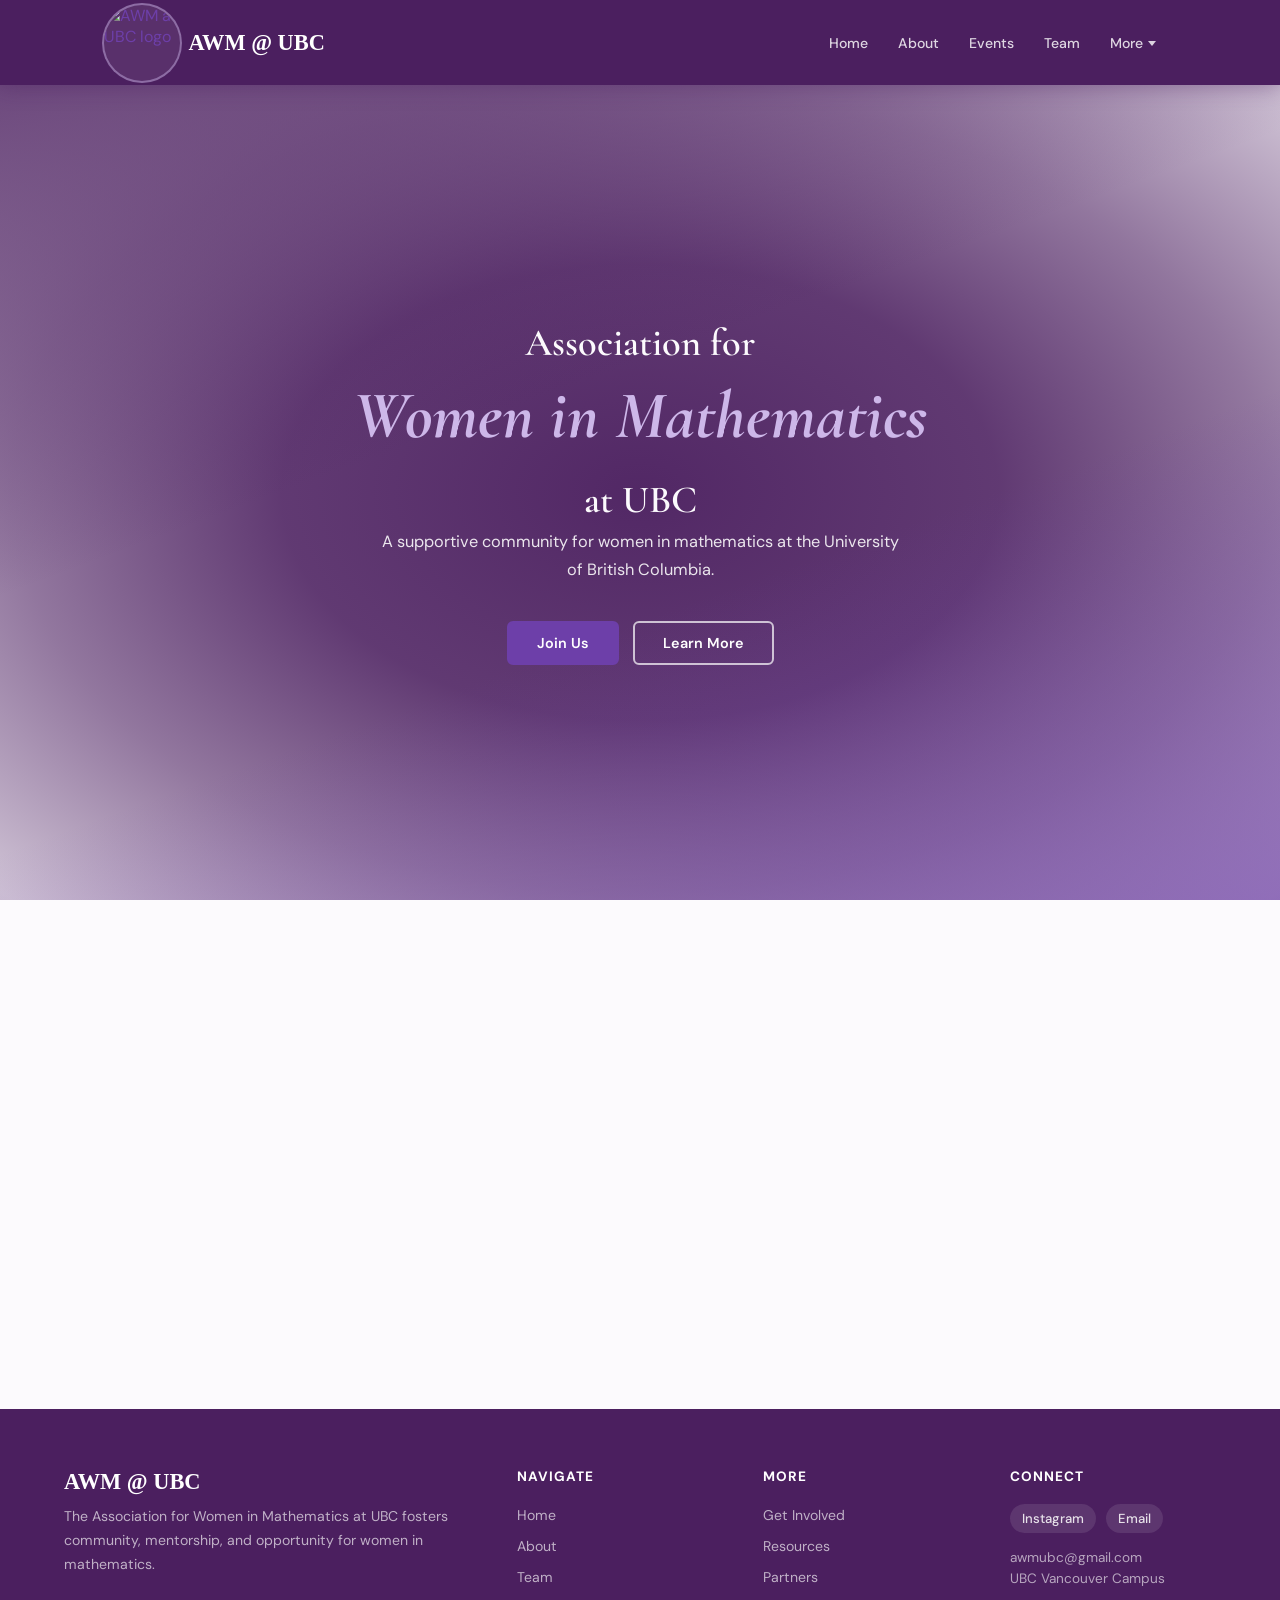
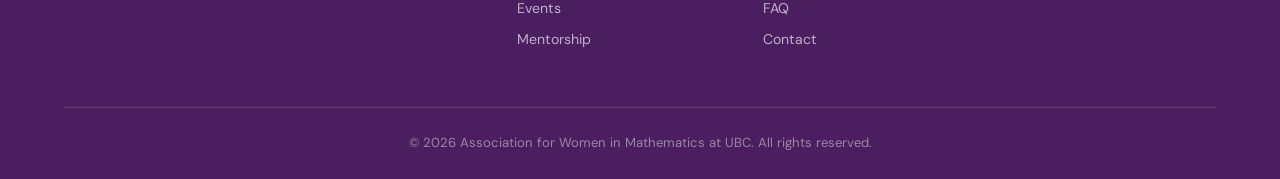
==== index.html @ c211b137 "Update index.html" ====
<!DOCTYPE html>
<html lang="en">
<head>
  <meta charset="UTF-8" />
  <meta name="viewport" content="width=device-width, initial-scale=1.0" />
  <title>AWM @ UBC</title>
  <link rel="icon" type="image/webp" href="/images/1.webp">
  <link rel="apple-touch-icon" href="/images/1.webp">
  
  <link rel="stylesheet" href="/style.css" />
  <link rel="stylesheet" href="/animations.css" />
  <link rel="preconnect" href="https://fonts.googleapis.com" />
  <link rel="preconnect" href="https://fonts.gstatic.com" crossorigin />
  <link href="https://fonts.googleapis.com/css2?family=Cormorant+Garamond:ital,wght@0,400;0,600;0,700;1,400&family=DM+Sans:wght@300;400;500;600&display=swap" rel="stylesheet">

  <style>

    /* Background Image: Custom watercolor abstract with mathematical overlays
       Source: AI-generated via Gemini */

    .hero {
      min-height: calc(100vh - var(--nav-height));
      display: flex;
      align-items: center;
      justify-content: center;
      text-align: center;
      padding: 80px 5%;
      position: relative;
      overflow: hidden;
    }

    .hero-bg {
      position: absolute;
      inset: 0;
      background: url('/images/awm_web_pg.webp') center/cover no-repeat;
      filter: blur(0px);        
      transform: scale(1.00);
      z-index: 0;
    }

    /* Created with assistance from Claude (Anthropic) */
    .hero-overlay {
      position: absolute;
      inset: 0;
      background:
        radial-gradient(
          ellipse 70% 70% at 50% 50%,
          rgba(75,31,95,0.96) 0%,   
          rgba(75,31,95,0.88) 40%,
          rgba(75,31,95,0.60) 70%,
          rgba(75,31,95,0.25) 100%  
        );
      z-index: 1;
    }

    .hero-edge-tint {
      position: absolute;
      inset: 0;
      background: linear-gradient(
        160deg,
        rgba(75,31,95,0.75) 0%,
        transparent 40%,
        transparent 60%,
        rgba(109,63,169,0.65) 100%
      );
      z-index: 2;
    }

    .hero-content {
      position: relative;
      z-index: 3;
      max-width: 1000px;
    }

    .hero h2 { color: var(--warm-white); font-style: normal; margin-bottom: 5px; }
    .hero h1 {
      color: var(--soft-lavender);
      font-size: clamp(2.4rem, 6vw, 4.2rem);
      font-style: italic;
      margin-bottom: 20px;
      margin-top: 10px;
    }
    .hero p {
      color: rgba(255,255,255,.88);
      font-size: 1.02rem;
      max-width: 520px;
      margin: 0 auto 36px;
    }
    .hero-btns { display: flex; gap: 14px; justify-content: center; flex-wrap: wrap; }

    .mission-strip { padding: 90px 5%; background: var(--warm-white); }
    .mission-inner { max-width: 1100px; margin: 0 auto; }

    .purpose-list { list-style: none; margin-top: 8px; }
    .purpose-list li {
      display: flex;
      align-items: flex-start;
      gap: 10px;
      padding: 10px 0;
      border-bottom: 1px solid rgba(205,183,233,.5);
      font-size: 0.92rem;
      color: var(--charcoal);
      line-height: 1.6;
    }
    .purpose-list li:last-child { border-bottom: none; }
    .purpose-list .dot {
      width: 8px; height: 8px;
      border-radius: 50%;
      background: var(--muted-rose);
      flex-shrink: 0;
      margin-top: 6px;
    }
  </style>
</head>
<body>

<div id="nav-placeholder"></div>

<section class="hero">

  <div class="hero-bg"></div>
  <div class="hero-overlay"></div>
  <div class="hero-edge-tint"></div>

  <div class="hero-content">
    <div class="fade-in-up">
      <h2>Association for</h2>
      <h1>Women in Mathematics</h1>
      <h2>at UBC</h2>
      <p class="fade-in-up delay-1">A supportive community for women in mathematics at the University of British Columbia.</p>
      <div class="hero-btns fade-in-up delay-2">
        <a href="/membership/" class="btn btn-primary">Join Us</a>
        <a href="/about/"      class="btn btn-ghost">Learn More</a>
      </div>
    </div>
  </div>

</section>

<section class="mission-strip">
  <div class="mission-inner">
    <div class="two-col">

      <div class="highlight-box reveal delay-1" style="margin-top: 0;">
        <h2 style="margin-bottom: 10px;">Our Mission</h2>
        <div class="divider divider-left"></div>
        <p>Our goal is to make a community where every woman who loves mathematics at UBC has the support, connections and opportunities that she deserves.</p>
        <a href="/about/" class="btn btn-outline" style="margin-top: 28px;">Learn More</a>
      </div>

      <div class="highlight-box reveal delay-2" style="margin-top: 0;">
        <h2 style="margin-bottom: 10px;">Our Purpose</h2>
        <div class="divider divider-left"></div>
        <ul class="purpose-list">
          <li><span class="dot" aria-hidden="true"></span>To promote equitable opportunity and treatment</li>
          <li><span class="dot" aria-hidden="true"></span>Help influence the mathematics culture</li>
          <li><span class="dot" aria-hidden="true"></span>To create a community where students can thrive in mathematical endeavors</li>
        </ul>
      </div>

    </div>
  </div>
</section>

<div id="footer-placeholder"></div>

<script src="/nav.js"></script>
<script src="/footer.js"></script>
<script src="/animations.js"></script>

</body>
</html>
<!-- <!DOCTYPE html>
<html lang="en">
<head>
  <meta charset="UTF-8" />
  <meta name="viewport" content="width=device-width, initial-scale=1.0" />
  <title>AWM @ UBC</title>
  <link rel="icon" type="image/x-icon" href="/images/LogoDarkMode.webp">
  <link rel="stylesheet" href="/style.css" />
  <link rel="stylesheet" href="/animations.css" />
  <link rel="preconnect" href="https://fonts.googleapis.com" />
  <link rel="preconnect" href="https://fonts.gstatic.com" crossorigin />
  <link href="https://fonts.googleapis.com/css2?family=Cormorant+Garamond:ital,wght@0,400;0,600;0,700;1,400&family=DM+Sans:wght@300;400;500;600&display=swap" rel="stylesheet">

  <style>
    .hero {
      min-height: calc(100vh - var(--nav-height));
      background: linear-gradient(160deg, var(--deep-plum) 0%, #5a256e 45%, var(--royal-purple) 100%);
      display: flex;
      align-items: center;
      justify-content: center;
      text-align: center;
      padding: 80px 5%;
      position: relative;
      overflow: hidden;
    }
    .hero::before {
      content: '';
      position: absolute; inset: 0;
      background:
      radial-gradient(ellipse at 80% 50%, rgba(205,183,233,.25) 0%, transparent 50%),
      radial-gradient(ellipse at 90% 20%, rgba(217,143,179,.2) 0%, transparent 40%),
      radial-gradient(ellipse at 70% 80%, rgba(201,168,106,.1) 0%, transparent 35%),
      radial-gradient(ellipse at 30% 50%, rgba(205,183,233,.18) 0%, transparent 60%);
     }
    
    .hero-deco {
      position: absolute;
      pointer-events: none;
      user-select: none;
      font-family: serif;
      font-weight: 700;
      font-size: clamp(100px, 20vw, 220px);
      color: rgba(255,255,255,.07);
      line-height: 1;
    }
   
    /* .hero-deco.right       { right: 5%;  top: 15%; font-size: clamp(120px, 22vw, 260px); }
    .hero-deco.mid-right   { right: 20%; top: 5%;  font-size: clamp(80px, 14vw, 180px); }
    .hero-deco.bottom-right{ right: 8%;  bottom: 5%; font-size: clamp(60px, 10vw, 140px); } */
    .hero-deco.left        { left: -2%;  bottom: 10%; }
    .hero-deco.right       { right: -2%; top: 15%; }
    .hero-deco.top-left    { left: -2%;  top: 3%; }
    .hero-deco.bottom-right{ right: -2%; bottom: 3%; }
    .hero-deco.mid-left    { left: 15%;  top: 25%; }
    .hero-deco.centre-top  { left: 45%;  top: -2%; }
    .hero-deco.mid-right   { right: 15%; top: 1%; }

    .hero-content { position: relative; max-width: 1000px; }

    .hero h2 { color: var(--warm-white); font-style: normal; margin-bottom: 5px; }
    .hero h1 {
      color: var(--soft-lavender);
      font-size: clamp(2.4rem, 6vw, 4.2rem);
      font-style: italic;
      margin-bottom: 20px;
      margin-top: 10px;
    }
    .hero p {
      color: rgba(255,255,255,.78);
      font-size: 1.02rem;
      max-width: 520px;
      margin: 0 auto 36px;
    }
    .hero-btns { display: flex; gap: 14px; justify-content: center; flex-wrap: wrap; }

    .mission-strip { padding: 90px 5%; background: var(--warm-white); }
    .mission-inner { max-width: 1100px; margin: 0 auto; }

    .purpose-list { list-style: none; margin-top: 8px; }
    .purpose-list li {
      display: flex;
      align-items: flex-start;
      gap: 10px;
      padding: 10px 0;
      border-bottom: 1px solid rgba(205,183,233,.5);
      font-size: 0.92rem;
      color: var(--charcoal);
      line-height: 1.6;
    }
    .purpose-list li:last-child { border-bottom: none; }
    .purpose-list .dot {
      width: 8px; height: 8px;
      border-radius: 50%;
      background: var(--muted-rose);
      flex-shrink: 0;
      margin-top: 6px;
    }
  </style>
</head>
<body>

<div id="nav-placeholder"></div>

<section class="hero">
  <div class="hero-deco left">∑</div>
  <div class="hero-deco right">π</div>
  <div class="hero-deco top-left">∉</div>
  <div class="hero-deco bottom-right">∰</div>
  <div class="hero-deco mid-left">よ</div>
  <div class="hero-deco centre-top">∏</div>
  <div class="hero-deco mid-right">≅</div>

  <div class="hero-content">
    <div class="fade-in-up">
      <h2>Association for</h2>
      <h1>Women in Mathematics</h1>
      <h2>at UBC</h2>
      <p class="fade-in-up delay-1">A supportive community for women in mathematics at the University of British Columbia.</p>
      <div class="hero-btns fade-in-up delay-2">
        <a href="/membership/" class="btn btn-primary">Join Us</a>
        <a href="/about/"      class="btn btn-ghost">Learn More</a>
      </div>
    </div>
  </div>
</section>

<section class="mission-strip">
  <div class="mission-inner">
    <div class="two-col">
      <div class="highlight-box reveal delay-1" style="margin-top: 0;">
        <h2 style="margin-bottom: 10px;">Our Mission</h2>
        <div class="divider divider-left"></div>
        <p>Our goal is to make a community where every woman who loves mathematics at UBC has the support, connections and opportunities that she deserves.</p>
        <a href="/about/" class="btn btn-outline" style="margin-top: 28px;">Learn More</a>
      </div>

      <div class="highlight-box reveal delay-2" style="margin-top: 0;">
        <h2 style="margin-bottom: 10px;">Our Purpose</h2>
        <div class="divider divider-left"></div>
        <ul class="purpose-list">
          <li><span class="dot" aria-hidden="true"></span>To promote equitable opportunity and treatment</li>
          <li><span class="dot" aria-hidden="true"></span>Help influence the mathematics culture</li>
          <li><span class="dot" aria-hidden="true"></span>To create a community where students can thrive in mathematical endeavors</li>
        </ul>
      </div>
    </div>
  </div>
</section>

<div id="footer-placeholder"></div>

<script src="/nav.js"></script>
<script src="/footer.js"></script>
<script src="/animations.js"></script>

</body>
</html> -->
---- style.css ----
:root {
    --deep-plum:    #4B1F5F;
    --royal-purple: #6D3FA9;
    --soft-lavender:#CDB7E9;
    --light-lilac:  #F4EEFB;
    --warm-white:   #FCFAFD;
    --charcoal:     #2E2433;
    --muted-rose:   #D98FB3;
    --nav-height:   85px;
  }
  
  *, *::before, *::after { margin: 0; padding: 0; box-sizing: border-box; }
  html { scroll-behavior: smooth; }
  
  body {
    font-family: 'DM Sans', 'Segoe UI', sans-serif;
    background: var(--warm-white);
    color: var(--charcoal);
    overflow-x: hidden;
    padding-top: var(--nav-height);
  }
  

  h1, h2, h3, h4 {
    font-family: 'Cormorant Garamond', Georgia, serif;
    color: var(--deep-plum);
    line-height: 1.2;
  }

  h1 { 
    font-size: clamp(2rem, 5vw, 3.5rem);
    font-weight: 700;
    }

  h2 { 
    font-size: clamp(1.6rem, 3vw, 2.4rem);
    font-weight: 600; 
    }

  h3 { 
    font-size: 1.2rem;
    font-weight: 600;
    }

  p  { 
    font-size: 0.97rem; 
    line-height: 1.75; 
    color: var(--charcoal); 
    }
  
  a { 
    color: var(--royal-purple);
     text-decoration: none; 
     transition: color .2s; 
    }

  a:hover {
     color: var(--deep-plum);
    }
  
  .container {
     max-width: 1160px; 
     margin: 0 auto; 
     padding: 0 5%;
     }

  .text-center {
     text-align: center;
     }

  .sr-only  { 
    position: absolute; 
    width: 1px; 
    height: 1px; 
    overflow: hidden; 
    clip: rect(0,0,0,0); 
    }
  
  .divider {
    width: 60px; height: 3px;
    background: var(--muted-rose);
    margin: 16px auto 40px;
    border-radius: 2px;
  }
  .divider-left { margin-left: 0; }

  .two-col {
    display: grid;
    grid-template-columns: 1fr 1fr;
    gap: 60px;
    align-items: start;

  }
  .three-col {
    display: grid;
    grid-template-columns: repeat(3, 1fr);
    gap: 20px;
    margin: 48px 0;
  }
  @media (max-width: 768px) {
    .two-col   { grid-template-columns: 1fr; gap: 32px; }
    .three-col { grid-template-columns: 1fr; }
  }

  .btn {
    display: inline-block;
    padding: 11px 28px;
    border-radius: 6px;
    font-weight: 600;
    font-size: 0.9rem;
    border: 2px solid transparent;
    text-decoration: none;
    cursor: pointer;
    transition: all .25s;
  }
  .btn-primary {
    background: var(--royal-purple);
    color: #fff;
    border-color: var(--royal-purple);
  }
  .btn-primary:hover {
    background: var(--deep-plum);
    border-color: var(--deep-plum);
    color: #fff;
    transform: translateY(-2px);
    box-shadow: 0 6px 20px rgba(75,31,95,.3);
  }
  .btn-outline {
    background: transparent;
    color: var(--royal-purple);
    border-color: var(--royal-purple);
  }
  .btn-outline:hover {
    background: var(--royal-purple);
    color: #fff;
    transform: translateY(-2px);
  }
  .btn-ghost {
    background: transparent;
    color: #fff;
    border-color: rgba(255,255,255,.7);
  }
  .btn-ghost:hover {
    background: rgba(255,255,255,.15);
    border-color: #fff;
    color: #fff;
  }
  
  .card {
    background: #fff;
    border-radius: 14px;
    padding: 28px;
    border: 1px solid rgba(205,183,233,.3);
    box-shadow: 0 2px 12px rgba(75,31,95,.08);
    transition: transform .25s, box-shadow .25s;
  }
  .card:hover {
    transform: translateY(-5px);
    box-shadow: 0 10px 30px rgba(75,31,95,.14);
  }
  .card-grid {
    display: grid;
    grid-template-columns: repeat(auto-fill, minmax(280px, 1fr));
    gap: 24px;
    margin-top: 40px;
  }
  
   .highlight-box {
        background: linear-gradient(135deg, var(--light-lilac), #efe8f9);
        border-radius: 10px;
        padding: 20px 24px;
        margin: 28px 0;
    }
  .highlight-box p { color: var(--charcoal); }
  
  .stat-box {
    background: var(--light-lilac);
    border: 1px solid rgba(205,183,233,.4);
    border-radius: 14px;
    padding: 36px 24px;
    text-align: center;
    display: flex;
    flex-direction: column;
    align-items: center;
    gap: 10px;
    transition: transform .25s, box-shadow .25s;
  }
  .stat-box:hover {
    transform: translateY(-4px);
    box-shadow: 0 10px 28px rgba(75,31,95,.12);
  }
  .stat-box .num {
    font-family: 'Cormorant Garamond', serif;
    font-size: clamp(2.4rem, 5vw, 3.6rem);
    font-weight: 700;
    color: var(--deep-plum);
    line-height: 1;
  }
  .stat-box .lbl {
    font-size: 0.88rem;
    font-weight: 500;
    color: var(--royal-purple);
    letter-spacing: 0.04em;
    text-transform: uppercase;
  }
  
  .reveal {
    opacity: 0;
    transform: translateY(30px);
    transition: opacity 0.6s ease, transform 0.6s ease;
  }
  .reveal.is-visible {
    opacity: 1;
    transform: translateY(0);
  }
  .reveal.delay-1 { transition-delay: 0.1s; }
  .reveal.delay-2 { transition-delay: 0.2s; }
  .reveal.delay-3 { transition-delay: 0.3s; }
  
  

  .site-nav {
    position: fixed;
    top: 0; left: 0; right: 0;
    z-index: 1000;
    height: var(--nav-height);
    background: var(--deep-plum);
    display: flex;
    align-items: center;
    padding: 0 8%;
    box-shadow: 0 2px 20px rgba(75,31,95,.4);
  }
  
  .nav-inner {
    display: flex;
    align-items: center;
    justify-content: space-between;
    width: 100%;
    max-width: 1200px;
    margin: 0 auto;
    position: relative;
  }
  
  .nav-logo {
    display: flex;
    align-items: center;
    text-decoration: none;
    flex-shrink: 0;
    gap: 2%;
    width: 300px;
  }

  .nav-logo-text {
    font-family: serif;
    font-size: 1.4rem;
    font-weight: 700;
    color: #fff;

  }
  
  .nav-logo-img {
    height: 80px;
    width: 80px;
    border-radius: 50%;
    object-fit: cover;
    border: 2px solid rgba(205,183,233,.45);
    background: rgba(255,255,255,.08);
  }
  
  .nav-links {
    display: flex;
    align-items: center;
    gap: 6px;
    list-style: none;
    margin-right: 10px;
  }
  
  .nav-links li a {
    color: rgba(255,255,255,.82);
    font-size: 0.88rem;
    font-weight: 500;
    padding: 6px 12px;
    border-radius: 4px;
    white-space: nowrap;
    transition: all .2s;
  }
  .nav-links li a:hover,
  .nav-links li a.active {
    color: #fff;
    background: rgba(255,255,255,.12);
  }
  
  .nav-links .nav-cta a,
  .more-dropdown .nav-cta a,
  .nav-mobile-panel .nav-cta a {
    background: var(--muted-rose);
    color: #fff;
    border-radius: 20px;
    font-weight: 600;
  }
  .nav-links .nav-cta a { padding: 7px 18px; }
  .nav-links .nav-cta a:hover,
  .more-dropdown .nav-cta a:hover,
  .nav-mobile-panel .nav-cta a:hover { background: #c47aa0; }
  
  .nav-more { position: relative; list-style: none; }
  
  .nav-more-btn {
    display: flex;
    align-items: center;
    gap: 5px;
    background: none;
    border: none;
    cursor: pointer;
    color: rgba(255,255,255,.82);
    font-family: 'DM Sans', sans-serif;
    font-size: 0.88rem;
    font-weight: 500;
    padding: 6px 12px;
    border-radius: 4px;
    white-space: nowrap;
    transition: background .2s, color .2s;
  }
  .nav-more-btn:hover,
  .nav-more-btn.open { background: rgba(255,255,255,.12); color: #fff; }
  
  .more-chevron {
    display: inline-block;
    width: 0; height: 0;
    border-left: 4px solid transparent;
    border-right: 4px solid transparent;
    border-top: 5px solid rgba(255,255,255,.8);
    transition: transform .25s;
    margin-top: 1px;
  }
  .nav-more-btn.open .more-chevron { transform: rotate(180deg); }
  
  .more-dropdown {
    position: absolute;
    top: calc(100% + 10px);
    right: 0;
    background: var(--deep-plum);
    border-radius: 10px;
    min-width: 190px;
    list-style: none;
    overflow: hidden;
    max-height: 0;
    padding: 0;
    box-shadow: 0 8px 28px rgba(0,0,0,.35);
    transition: max-height .3s ease, padding .25s;
    z-index: 200;
  }
  .more-dropdown.open { max-height: 500px; padding: 8px 0; }
  
  .more-dropdown li a {
    display: block;
    padding: 10px 20px;
    color: rgba(255,255,255,.8);
    font-size: 0.88rem;
    font-weight: 500;
    white-space: nowrap;
    transition: background .2s, color .2s;
  }
  .more-dropdown li a:hover,
  .more-dropdown li a.active { background: rgba(255,255,255,.1); color: #fff; }
  
  .more-dropdown .nav-cta a { margin: 4px 12px; padding: 7px 16px; display: inline-block; }
  
  .nav-toggle {
    display: none;
    flex-direction: column;
    justify-content: center;
    gap: 5px;
    background: none;
    border: none;
    cursor: pointer;
    padding: 6px;
    border-radius: 6px;
    flex-shrink: 0;
    transition: background .2s;
  }
  .nav-toggle span {
    display: block;
    width: 22px; height: 2px;
    background: #fff;
    border-radius: 2px;
    transition: transform .3s, opacity .3s;
    transform-origin: center;
  }
  .nav-toggle.open span:nth-child(1) { transform: translateY(7px) rotate(45deg); }
  .nav-toggle.open span:nth-child(2) { opacity: 0; }
  .nav-toggle.open span:nth-child(3) { transform: translateY(-7px) rotate(-45deg); }
  
  .nav-mobile-panel {
    display: none;
    position: absolute;
    top: var(--nav-height);
    left: 0; right: 0;
    background: var(--deep-plum);
    overflow: hidden;
    max-height: 0;
    box-shadow: 0 8px 24px rgba(0,0,0,.3);
    transition: max-height .35s ease;
    z-index: 190;
  }
  .nav-mobile-panel ul { list-style: none; padding: 10px 0; }
  .nav-mobile-panel li a {
    display: block;
    padding: 12px 24px;
    color: rgba(255,255,255,.82);
    font-size: 0.95rem;
    font-weight: 500;
    transition: background .2s, color .2s;
  }
  .nav-mobile-panel li a:hover,
  .nav-mobile-panel li a.active { background: rgba(255,255,255,.1); color: #fff; }
  .nav-mobile-panel .nav-cta a { margin: 4px 16px; padding: 8px 18px; display: inline-block; }
  
  @media (max-width: 860px) {
    .nav-links      { display: none; }
    .nav-toggle     { display: flex; }
    .nav-mobile-panel { display: block; }
    .nav-mobile-panel.open { max-height: 700px; }
  }
  
  
  .page-hero {
    background: linear-gradient(135deg, var(--deep-plum) 0%, #6b2f82 60%, var(--royal-purple) 100%);
    padding: 70px 5% 60px;
    text-align: center;
    position: relative;
    overflow: hidden;

  }
  
  /* Refernce: Background code refence from https://www.magicpattern.design/tools/css-backgrounds and Gemini */
  .page-hero::before {
    content: '';
    position: absolute; 
    inset: 0;
    background: 
    radial-gradient(circle, transparent 70%, var(--soft-lavender) 75%, var(--soft-lavender) 80%, transparent 81%), 
    radial-gradient(circle, transparent 20%, var(--soft-lavender) 21%, var(--soft-lavender) 25%, transparent 26%) 25px 25px, 
    linear-gradient(var(--royal-purple) 1px, transparent 1px) 0 -1px, 
    linear-gradient(90deg, var(--royal-purple) 1px, transparent 1px) -1px 0;
    background-size: 50px 50px, 50px 50px, 25px 25px, 25px 25px;
    opacity: 0.15; 
    pointer-events: none;
  }

  .page-hero h1 { color: #fff; margin-bottom: 12px; position: relative; }
  .page-hero p  { color: rgba(255,255,255,.78); max-width: 560px; margin: 0 auto; position: relative; }
  
  
  /* FOOTER, Reference: https://math-link-bloom.base44.app */
  
  .site-footer {
    background: var(--deep-plum);
    padding: 60px 5% 0;
  }
  
  .footer-grid {
    display: grid;
    grid-template-columns: 2fr 1fr 1fr 1fr;
    gap: 40px;
    padding-bottom: 48px;
  }
  
  .footer-brand .logo-text {
    font-family: serif;
    font-size: 1.4rem;
    font-weight: 700;
    color: #fff;
  }

  .footer-brand .logo-text.para p {
    font-family: 'DM Sans', sans-serif;
    font-size: 0.88rem;
    font-weight: 400;
    color: rgba(255,255,255,.65);
    margin-top: 10px;
    line-height: 1.7;
  }
  
  .footer-col h4 {
    font-family: 'DM Sans', sans-serif;
    font-size: 0.85rem;
    font-weight: 700;
    letter-spacing: .08em;
    text-transform: uppercase;
    color: #fff;
    margin-bottom: 18px;
  }
  .footer-col ul { list-style: none; }
  .footer-col ul li { margin-bottom: 10px; }
  .footer-col ul li a,
  .footer-col a {
    color: rgba(255,255,255,.65);
    font-size: 0.88rem;
    transition: color .2s;
  }
  .footer-col ul li a:hover,
  .footer-col a:hover { color: #fff; }
  
  .footer-col p {
    color: rgba(255,255,255,.6);
    font-size: 0.85rem;
    line-height: 1.6;
  }
  
  .social-links {
    display: flex;
    flex-wrap: wrap;
    gap: 10px;
    margin-top: 4px;
  }
  .social-links a {
    display: inline-flex;
    align-items: center;
    padding: 6px 12px;
    border-radius: 20px;
    background: rgba(255,255,255,.1);
    color: rgba(255,255,255,.85);
    font-size: 0.82rem;
    font-weight: 500;
    white-space: nowrap;
    transition: background .2s, color .2s;
  }
  .social-links a:hover {
    background: var(--muted-rose);
    color: #fff;
  }
  
  .footer-bottom p {
    border-top: 1px solid rgba(255,255,255,.12);
    padding: 24px 0;
    text-align: center;
    font-size: 0.82rem;
    color: rgba(255,255,255,.45);
  }
  
  @media (max-width: 860px) { .footer-grid { grid-template-columns: 1fr 1fr; } }
  @media (max-width: 560px) { .footer-grid { grid-template-columns: 1fr; } }
  
  .accordion { max-width: 780px; margin: 40px auto 0; }
  .accordion-item {
    background: #fff;
    border: 1px solid rgba(205,183,233,.5);
    border-radius: 10px;
    margin-bottom: 12px;
    overflow: hidden;
  }
  .accordion-btn {
    width: 100%; text-align: left;
    background: none; border: none;
    padding: 18px 22px; cursor: pointer;
    font-family: 'DM Sans', sans-serif;
    font-size: 0.97rem; font-weight: 600;
    color: var(--deep-plum);
    display: flex; align-items: center; justify-content: space-between;
    transition: background .2s;
  }
  .accordion-btn:hover { background: var(--light-lilac); }
  .accordion-btn .icon {
    font-size: 1.2rem; color: var(--royal-purple);
    margin-left: 12px; flex-shrink: 0;
    transition: transform .3s;
  }
  .accordion-btn.open .icon { transform: rotate(45deg); }
  .accordion-body {
    max-height: 0; overflow: hidden;
    padding: 0 22px;
    color: #555; font-size: 0.92rem; line-height: 1.75;
    transition: max-height .35s ease, padding .3s;
  }
  .accordion-body.open { max-height: 400px; padding: 0 22px 18px; }
---- animations.css ----
.reveal {
    opacity: 0;
    transform: translateY(30px);
    transition: opacity 0.6s ease, transform 0.6s ease;
  }
  .reveal.is-visible {
    opacity: 1;
    transform: translateY(0);
  }
  .reveal.delay-1 { 
    transition-delay: 0.1s; 
}
  .reveal.delay-2 { 
    transition-delay: 0.2s; 
}
  .reveal.delay-3 { 
    transition-delay: 0.3s;
 }
  
  
  @keyframes fadeInUp {
    from {
      opacity: 0;
      transform: translateY(30px);
    }
    to {
      opacity: 1;
      transform: translateY(0);
    }
  }
  
  .fade-in-up {
    animation: fadeInUp 1.2s ease-out forwards;
  }
  .fade-in-up.delay-1 {
     animation-delay: 0.15s; 
    }
  .fade-in-up.delay-2 { 
    animation-delay: 0.3s;  
}
  .fade-in-up.delay-3 { 
    animation-delay: 0.45s;
 }
---- style.css ----
:root {
    --deep-plum:    #4B1F5F;
    --royal-purple: #6D3FA9;
    --soft-lavender:#CDB7E9;
    --light-lilac:  #F4EEFB;
    --warm-white:   #FCFAFD;
    --charcoal:     #2E2433;
    --muted-rose:   #D98FB3;
    --nav-height:   85px;
  }
  
  *, *::before, *::after { margin: 0; padding: 0; box-sizing: border-box; }
  html { scroll-behavior: smooth; }
  
  body {
    font-family: 'DM Sans', 'Segoe UI', sans-serif;
    background: var(--warm-white);
    color: var(--charcoal);
    overflow-x: hidden;
    padding-top: var(--nav-height);
  }
  

  h1, h2, h3, h4 {
    font-family: 'Cormorant Garamond', Georgia, serif;
    color: var(--deep-plum);
    line-height: 1.2;
  }

  h1 { 
    font-size: clamp(2rem, 5vw, 3.5rem);
    font-weight: 700;
    }

  h2 { 
    font-size: clamp(1.6rem, 3vw, 2.4rem);
    font-weight: 600; 
    }

  h3 { 
    font-size: 1.2rem;
    font-weight: 600;
    }

  p  { 
    font-size: 0.97rem; 
    line-height: 1.75; 
    color: var(--charcoal); 
    }
  
  a { 
    color: var(--royal-purple);
     text-decoration: none; 
     transition: color .2s; 
    }

  a:hover {
     color: var(--deep-plum);
    }
  
  .container {
     max-width: 1160px; 
     margin: 0 auto; 
     padding: 0 5%;
     }

  .text-center {
     text-align: center;
     }

  .sr-only  { 
    position: absolute; 
    width: 1px; 
    height: 1px; 
    overflow: hidden; 
    clip: rect(0,0,0,0); 
    }
  
  .divider {
    width: 60px; height: 3px;
    background: var(--muted-rose);
    margin: 16px auto 40px;
    border-radius: 2px;
  }
  .divider-left { margin-left: 0; }

  .two-col {
    display: grid;
    grid-template-columns: 1fr 1fr;
    gap: 60px;
    align-items: start;

  }
  .three-col {
    display: grid;
    grid-template-columns: repeat(3, 1fr);
    gap: 20px;
    margin: 48px 0;
  }
  @media (max-width: 768px) {
    .two-col   { grid-template-columns: 1fr; gap: 32px; }
    .three-col { grid-template-columns: 1fr; }
  }

  .btn {
    display: inline-block;
    padding: 11px 28px;
    border-radius: 6px;
    font-weight: 600;
    font-size: 0.9rem;
    border: 2px solid transparent;
    text-decoration: none;
    cursor: pointer;
    transition: all .25s;
  }
  .btn-primary {
    background: var(--royal-purple);
    color: #fff;
    border-color: var(--royal-purple);
  }
  .btn-primary:hover {
    background: var(--deep-plum);
    border-color: var(--deep-plum);
    color: #fff;
    transform: translateY(-2px);
    box-shadow: 0 6px 20px rgba(75,31,95,.3);
  }
  .btn-outline {
    background: transparent;
    color: var(--royal-purple);
    border-color: var(--royal-purple);
  }
  .btn-outline:hover {
    background: var(--royal-purple);
    color: #fff;
    transform: translateY(-2px);
  }
  .btn-ghost {
    background: transparent;
    color: #fff;
    border-color: rgba(255,255,255,.7);
  }
  .btn-ghost:hover {
    background: rgba(255,255,255,.15);
    border-color: #fff;
    color: #fff;
  }
  
  .card {
    background: #fff;
    border-radius: 14px;
    padding: 28px;
    border: 1px solid rgba(205,183,233,.3);
    box-shadow: 0 2px 12px rgba(75,31,95,.08);
    transition: transform .25s, box-shadow .25s;
  }
  .card:hover {
    transform: translateY(-5px);
    box-shadow: 0 10px 30px rgba(75,31,95,.14);
  }
  .card-grid {
    display: grid;
    grid-template-columns: repeat(auto-fill, minmax(280px, 1fr));
    gap: 24px;
    margin-top: 40px;
  }
  
   .highlight-box {
        background: linear-gradient(135deg, var(--light-lilac), #efe8f9);
        border-radius: 10px;
        padding: 20px 24px;
        margin: 28px 0;
    }
  .highlight-box p { color: var(--charcoal); }
  
  .stat-box {
    background: var(--light-lilac);
    border: 1px solid rgba(205,183,233,.4);
    border-radius: 14px;
    padding: 36px 24px;
    text-align: center;
    display: flex;
    flex-direction: column;
    align-items: center;
    gap: 10px;
    transition: transform .25s, box-shadow .25s;
  }
  .stat-box:hover {
    transform: translateY(-4px);
    box-shadow: 0 10px 28px rgba(75,31,95,.12);
  }
  .stat-box .num {
    font-family: 'Cormorant Garamond', serif;
    font-size: clamp(2.4rem, 5vw, 3.6rem);
    font-weight: 700;
    color: var(--deep-plum);
    line-height: 1;
  }
  .stat-box .lbl {
    font-size: 0.88rem;
    font-weight: 500;
    color: var(--royal-purple);
    letter-spacing: 0.04em;
    text-transform: uppercase;
  }
  
  .reveal {
    opacity: 0;
    transform: translateY(30px);
    transition: opacity 0.6s ease, transform 0.6s ease;
  }
  .reveal.is-visible {
    opacity: 1;
    transform: translateY(0);
  }
  .reveal.delay-1 { transition-delay: 0.1s; }
  .reveal.delay-2 { transition-delay: 0.2s; }
  .reveal.delay-3 { transition-delay: 0.3s; }
  
  

  .site-nav {
    position: fixed;
    top: 0; left: 0; right: 0;
    z-index: 1000;
    height: var(--nav-height);
    background: var(--deep-plum);
    display: flex;
    align-items: center;
    padding: 0 8%;
    box-shadow: 0 2px 20px rgba(75,31,95,.4);
  }
  
  .nav-inner {
    display: flex;
    align-items: center;
    justify-content: space-between;
    width: 100%;
    max-width: 1200px;
    margin: 0 auto;
    position: relative;
  }
  
  .nav-logo {
    display: flex;
    align-items: center;
    text-decoration: none;
    flex-shrink: 0;
    gap: 2%;
    width: 300px;
  }

  .nav-logo-text {
    font-family: serif;
    font-size: 1.4rem;
    font-weight: 700;
    color: #fff;

  }
  
  .nav-logo-img {
    height: 80px;
    width: 80px;
    border-radius: 50%;
    object-fit: cover;
    border: 2px solid rgba(205,183,233,.45);
    background: rgba(255,255,255,.08);
  }
  
  .nav-links {
    display: flex;
    align-items: center;
    gap: 6px;
    list-style: none;
    margin-right: 10px;
  }
  
  .nav-links li a {
    color: rgba(255,255,255,.82);
    font-size: 0.88rem;
    font-weight: 500;
    padding: 6px 12px;
    border-radius: 4px;
    white-space: nowrap;
    transition: all .2s;
  }
  .nav-links li a:hover,
  .nav-links li a.active {
    color: #fff;
    background: rgba(255,255,255,.12);
  }
  
  .nav-links .nav-cta a,
  .more-dropdown .nav-cta a,
  .nav-mobile-panel .nav-cta a {
    background: var(--muted-rose);
    color: #fff;
    border-radius: 20px;
    font-weight: 600;
  }
  .nav-links .nav-cta a { padding: 7px 18px; }
  .nav-links .nav-cta a:hover,
  .more-dropdown .nav-cta a:hover,
  .nav-mobile-panel .nav-cta a:hover { background: #c47aa0; }
  
  .nav-more { position: relative; list-style: none; }
  
  .nav-more-btn {
    display: flex;
    align-items: center;
    gap: 5px;
    background: none;
    border: none;
    cursor: pointer;
    color: rgba(255,255,255,.82);
    font-family: 'DM Sans', sans-serif;
    font-size: 0.88rem;
    font-weight: 500;
    padding: 6px 12px;
    border-radius: 4px;
    white-space: nowrap;
    transition: background .2s, color .2s;
  }
  .nav-more-btn:hover,
  .nav-more-btn.open { background: rgba(255,255,255,.12); color: #fff; }
  
  .more-chevron {
    display: inline-block;
    width: 0; height: 0;
    border-left: 4px solid transparent;
    border-right: 4px solid transparent;
    border-top: 5px solid rgba(255,255,255,.8);
    transition: transform .25s;
    margin-top: 1px;
  }
  .nav-more-btn.open .more-chevron { transform: rotate(180deg); }
  
  .more-dropdown {
    position: absolute;
    top: calc(100% + 10px);
    right: 0;
    background: var(--deep-plum);
    border-radius: 10px;
    min-width: 190px;
    list-style: none;
    overflow: hidden;
    max-height: 0;
    padding: 0;
    box-shadow: 0 8px 28px rgba(0,0,0,.35);
    transition: max-height .3s ease, padding .25s;
    z-index: 200;
  }
  .more-dropdown.open { max-height: 500px; padding: 8px 0; }
  
  .more-dropdown li a {
    display: block;
    padding: 10px 20px;
    color: rgba(255,255,255,.8);
    font-size: 0.88rem;
    font-weight: 500;
    white-space: nowrap;
    transition: background .2s, color .2s;
  }
  .more-dropdown li a:hover,
  .more-dropdown li a.active { background: rgba(255,255,255,.1); color: #fff; }
  
  .more-dropdown .nav-cta a { margin: 4px 12px; padding: 7px 16px; display: inline-block; }
  
  .nav-toggle {
    display: none;
    flex-direction: column;
    justify-content: center;
    gap: 5px;
    background: none;
    border: none;
    cursor: pointer;
    padding: 6px;
    border-radius: 6px;
    flex-shrink: 0;
    transition: background .2s;
  }
  .nav-toggle span {
    display: block;
    width: 22px; height: 2px;
    background: #fff;
    border-radius: 2px;
    transition: transform .3s, opacity .3s;
    transform-origin: center;
  }
  .nav-toggle.open span:nth-child(1) { transform: translateY(7px) rotate(45deg); }
  .nav-toggle.open span:nth-child(2) { opacity: 0; }
  .nav-toggle.open span:nth-child(3) { transform: translateY(-7px) rotate(-45deg); }
  
  .nav-mobile-panel {
    display: none;
    position: absolute;
    top: var(--nav-height);
    left: 0; right: 0;
    background: var(--deep-plum);
    overflow: hidden;
    max-height: 0;
    box-shadow: 0 8px 24px rgba(0,0,0,.3);
    transition: max-height .35s ease;
    z-index: 190;
  }
  .nav-mobile-panel ul { list-style: none; padding: 10px 0; }
  .nav-mobile-panel li a {
    display: block;
    padding: 12px 24px;
    color: rgba(255,255,255,.82);
    font-size: 0.95rem;
    font-weight: 500;
    transition: background .2s, color .2s;
  }
  .nav-mobile-panel li a:hover,
  .nav-mobile-panel li a.active { background: rgba(255,255,255,.1); color: #fff; }
  .nav-mobile-panel .nav-cta a { margin: 4px 16px; padding: 8px 18px; display: inline-block; }
  
  @media (max-width: 860px) {
    .nav-links      { display: none; }
    .nav-toggle     { display: flex; }
    .nav-mobile-panel { display: block; }
    .nav-mobile-panel.open { max-height: 700px; }
  }
  
  
  .page-hero {
    background: linear-gradient(135deg, var(--deep-plum) 0%, #6b2f82 60%, var(--royal-purple) 100%);
    padding: 70px 5% 60px;
    text-align: center;
    position: relative;
    overflow: hidden;

  }
  
  /* Refernce: Background code refence from https://www.magicpattern.design/tools/css-backgrounds and Gemini */
  .page-hero::before {
    content: '';
    position: absolute; 
    inset: 0;
    background: 
    radial-gradient(circle, transparent 70%, var(--soft-lavender) 75%, var(--soft-lavender) 80%, transparent 81%), 
    radial-gradient(circle, transparent 20%, var(--soft-lavender) 21%, var(--soft-lavender) 25%, transparent 26%) 25px 25px, 
    linear-gradient(var(--royal-purple) 1px, transparent 1px) 0 -1px, 
    linear-gradient(90deg, var(--royal-purple) 1px, transparent 1px) -1px 0;
    background-size: 50px 50px, 50px 50px, 25px 25px, 25px 25px;
    opacity: 0.15; 
    pointer-events: none;
  }

  .page-hero h1 { color: #fff; margin-bottom: 12px; position: relative; }
  .page-hero p  { color: rgba(255,255,255,.78); max-width: 560px; margin: 0 auto; position: relative; }
  
  
  /* FOOTER, Reference: https://math-link-bloom.base44.app */
  
  .site-footer {
    background: var(--deep-plum);
    padding: 60px 5% 0;
  }
  
  .footer-grid {
    display: grid;
    grid-template-columns: 2fr 1fr 1fr 1fr;
    gap: 40px;
    padding-bottom: 48px;
  }
  
  .footer-brand .logo-text {
    font-family: serif;
    font-size: 1.4rem;
    font-weight: 700;
    color: #fff;
  }

  .footer-brand .logo-text.para p {
    font-family: 'DM Sans', sans-serif;
    font-size: 0.88rem;
    font-weight: 400;
    color: rgba(255,255,255,.65);
    margin-top: 10px;
    line-height: 1.7;
  }
  
  .footer-col h4 {
    font-family: 'DM Sans', sans-serif;
    font-size: 0.85rem;
    font-weight: 700;
    letter-spacing: .08em;
    text-transform: uppercase;
    color: #fff;
    margin-bottom: 18px;
  }
  .footer-col ul { list-style: none; }
  .footer-col ul li { margin-bottom: 10px; }
  .footer-col ul li a,
  .footer-col a {
    color: rgba(255,255,255,.65);
    font-size: 0.88rem;
    transition: color .2s;
  }
  .footer-col ul li a:hover,
  .footer-col a:hover { color: #fff; }
  
  .footer-col p {
    color: rgba(255,255,255,.6);
    font-size: 0.85rem;
    line-height: 1.6;
  }
  
  .social-links {
    display: flex;
    flex-wrap: wrap;
    gap: 10px;
    margin-top: 4px;
  }
  .social-links a {
    display: inline-flex;
    align-items: center;
    padding: 6px 12px;
    border-radius: 20px;
    background: rgba(255,255,255,.1);
    color: rgba(255,255,255,.85);
    font-size: 0.82rem;
    font-weight: 500;
    white-space: nowrap;
    transition: background .2s, color .2s;
  }
  .social-links a:hover {
    background: var(--muted-rose);
    color: #fff;
  }
  
  .footer-bottom p {
    border-top: 1px solid rgba(255,255,255,.12);
    padding: 24px 0;
    text-align: center;
    font-size: 0.82rem;
    color: rgba(255,255,255,.45);
  }
  
  @media (max-width: 860px) { .footer-grid { grid-template-columns: 1fr 1fr; } }
  @media (max-width: 560px) { .footer-grid { grid-template-columns: 1fr; } }
  
  .accordion { max-width: 780px; margin: 40px auto 0; }
  .accordion-item {
    background: #fff;
    border: 1px solid rgba(205,183,233,.5);
    border-radius: 10px;
    margin-bottom: 12px;
    overflow: hidden;
  }
  .accordion-btn {
    width: 100%; text-align: left;
    background: none; border: none;
    padding: 18px 22px; cursor: pointer;
    font-family: 'DM Sans', sans-serif;
    font-size: 0.97rem; font-weight: 600;
    color: var(--deep-plum);
    display: flex; align-items: center; justify-content: space-between;
    transition: background .2s;
  }
  .accordion-btn:hover { background: var(--light-lilac); }
  .accordion-btn .icon {
    font-size: 1.2rem; color: var(--royal-purple);
    margin-left: 12px; flex-shrink: 0;
    transition: transform .3s;
  }
  .accordion-btn.open .icon { transform: rotate(45deg); }
  .accordion-body {
    max-height: 0; overflow: hidden;
    padding: 0 22px;
    color: #555; font-size: 0.92rem; line-height: 1.75;
    transition: max-height .35s ease, padding .3s;
  }
  .accordion-body.open { max-height: 400px; padding: 0 22px 18px; }
---- animations.css ----
.reveal {
    opacity: 0;
    transform: translateY(30px);
    transition: opacity 0.6s ease, transform 0.6s ease;
  }
  .reveal.is-visible {
    opacity: 1;
    transform: translateY(0);
  }
  .reveal.delay-1 { 
    transition-delay: 0.1s; 
}
  .reveal.delay-2 { 
    transition-delay: 0.2s; 
}
  .reveal.delay-3 { 
    transition-delay: 0.3s;
 }
  
  
  @keyframes fadeInUp {
    from {
      opacity: 0;
      transform: translateY(30px);
    }
    to {
      opacity: 1;
      transform: translateY(0);
    }
  }
  
  .fade-in-up {
    animation: fadeInUp 1.2s ease-out forwards;
  }
  .fade-in-up.delay-1 {
     animation-delay: 0.15s; 
    }
  .fade-in-up.delay-2 { 
    animation-delay: 0.3s;  
}
  .fade-in-up.delay-3 { 
    animation-delay: 0.45s;
 }
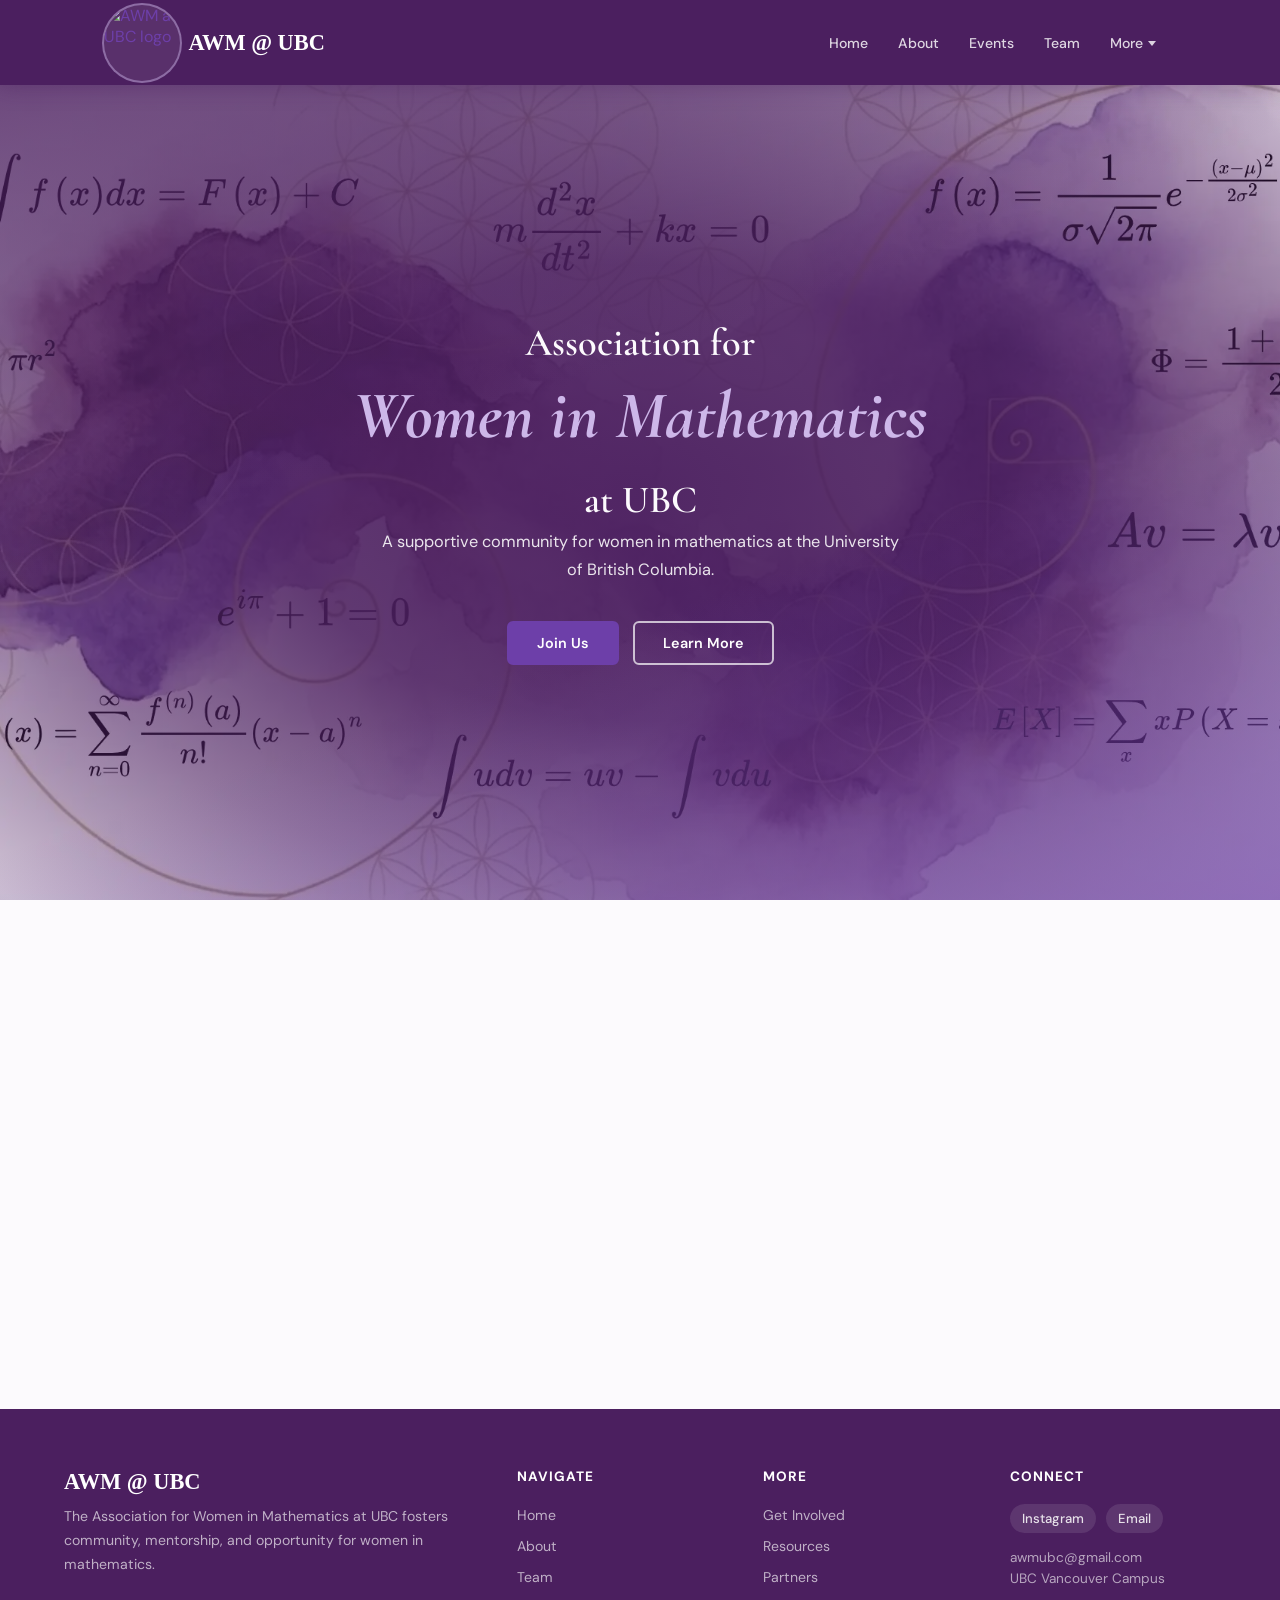
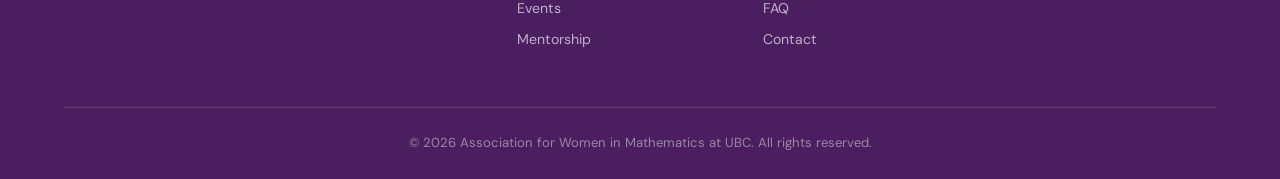
==== commit 80ab97d1: "Update index.html" ====
--- a/index.html
+++ b/index.html
@@ -32,7 +32,7 @@
     .hero-bg {
       position: absolute;
       inset: 0;
-      background: url('/images/awm_web_pg.webp') center/cover no-repeat;
+      background: url('/images/awm_web_bg.webp') center/cover no-repeat;
       filter: blur(0px);        
       transform: scale(1.00);
       z-index: 0;
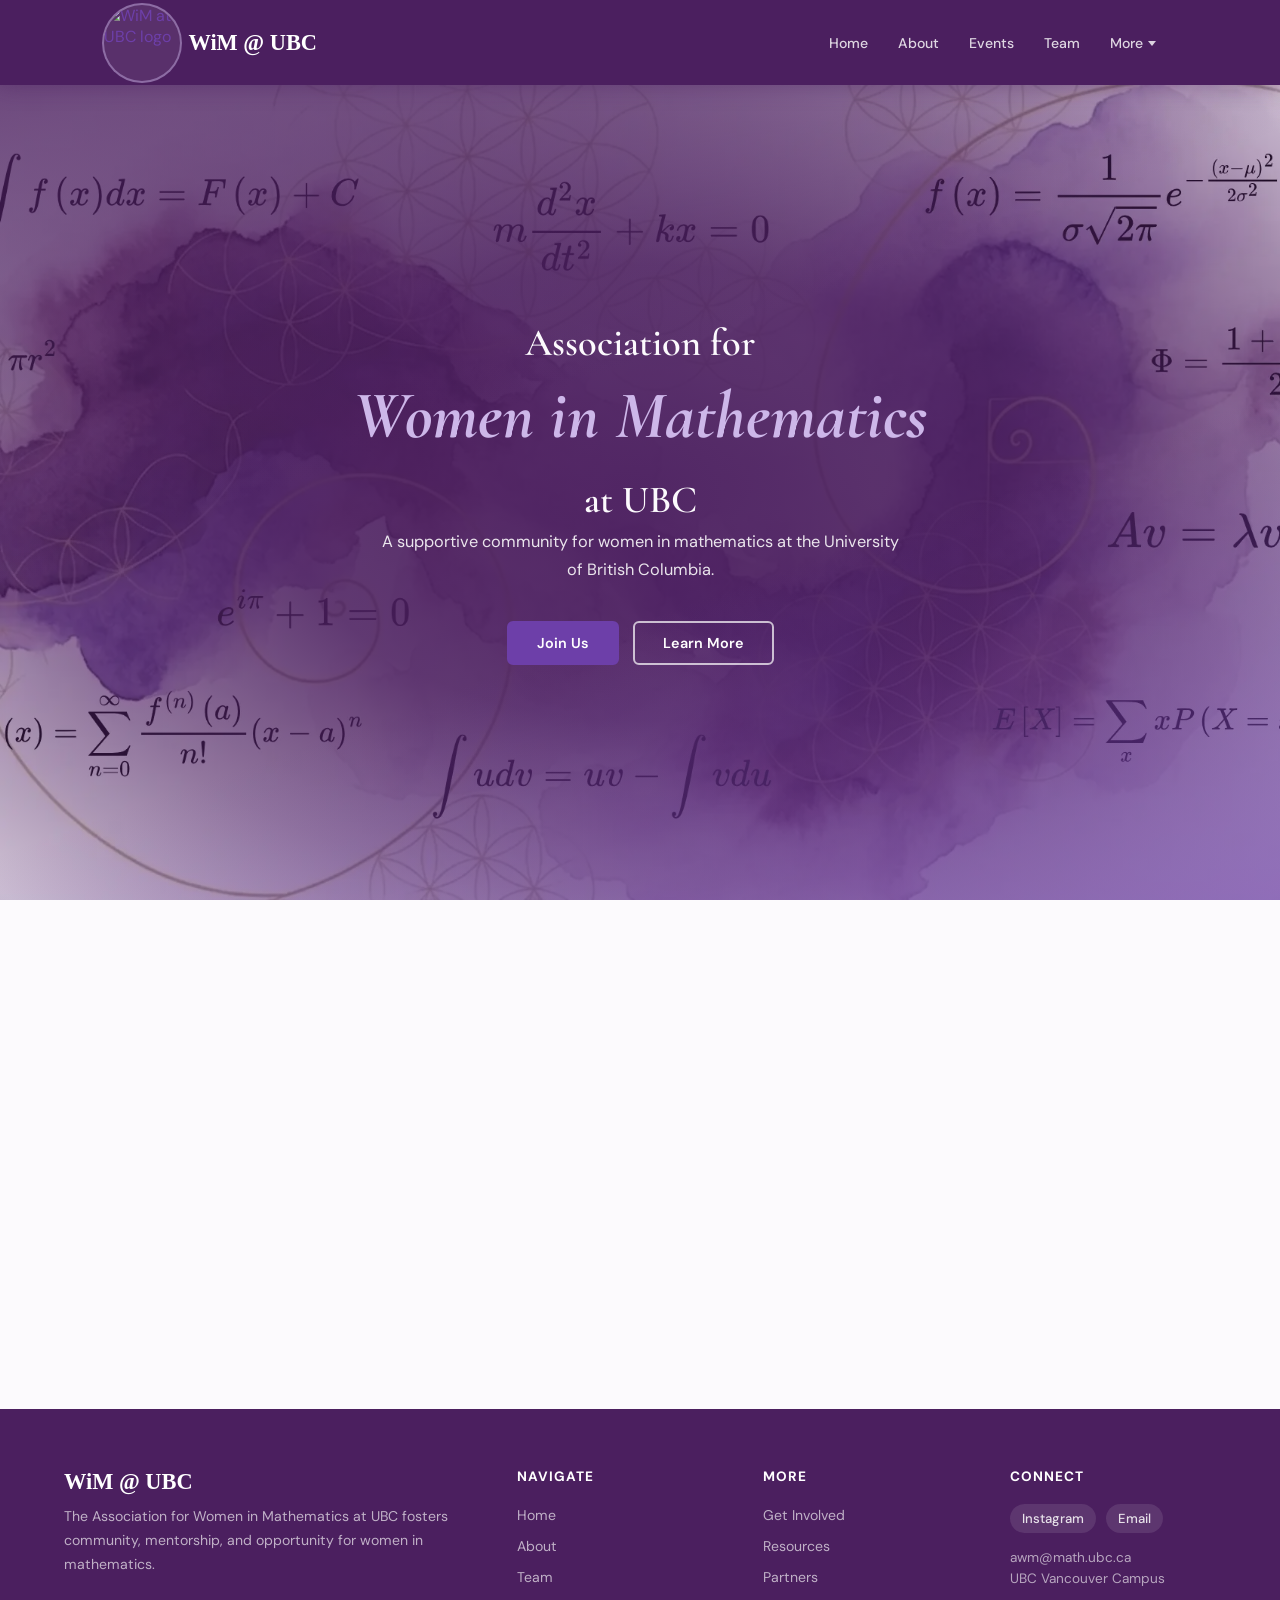
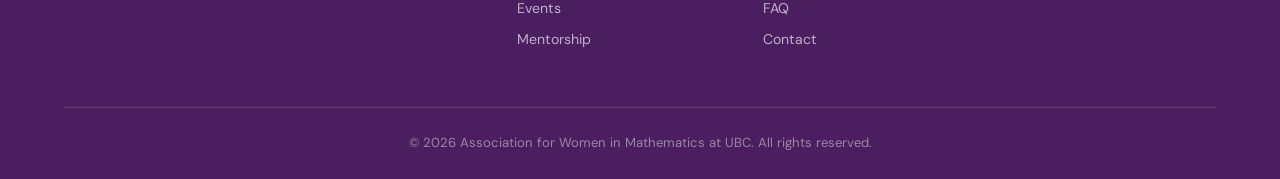
==== commit 3b59a5d8: "Changed the name from AWM to WiM" ====
--- a/index.html
+++ b/index.html
@@ -3,7 +3,7 @@
 <head>
   <meta charset="UTF-8" />
   <meta name="viewport" content="width=device-width, initial-scale=1.0" />
-  <title>AWM @ UBC</title>
+  <title>WiM @ UBC</title>
   <link rel="icon" type="image/webp" href="/images/1.webp">
   <link rel="apple-touch-icon" href="/images/1.webp">
   
@@ -175,7 +175,7 @@
 <head>
   <meta charset="UTF-8" />
   <meta name="viewport" content="width=device-width, initial-scale=1.0" />
-  <title>AWM @ UBC</title>
+  <title>WiM @ UBC</title>
   <link rel="icon" type="image/x-icon" href="/images/LogoDarkMode.webp">
   <link rel="stylesheet" href="/style.css" />
   <link rel="stylesheet" href="/animations.css" />
--- a/style.css
+++ b/style.css
@@ -425,35 +425,26 @@
   
   
   .page-hero {
-    background: linear-gradient(135deg, var(--deep-plum) 0%, #6b2f82 60%, var(--royal-purple) 100%);
+    background: url('/images/Page_Header.webp') center/cover no-repeat;
     padding: 70px 5% 60px;
     text-align: center;
     position: relative;
     overflow: hidden;
-
-  }
-  
-  /* Refernce: Background code refence from https://www.magicpattern.design/tools/css-backgrounds and Gemini */
+  }
+
   .page-hero::before {
-    content: '';
-    position: absolute; 
-    inset: 0;
-    background: 
-    radial-gradient(circle, transparent 70%, var(--soft-lavender) 75%, var(--soft-lavender) 80%, transparent 81%), 
-    radial-gradient(circle, transparent 20%, var(--soft-lavender) 21%, var(--soft-lavender) 25%, transparent 26%) 25px 25px, 
-    linear-gradient(var(--royal-purple) 1px, transparent 1px) 0 -1px, 
-    linear-gradient(90deg, var(--royal-purple) 1px, transparent 1px) -1px 0;
-    background-size: 50px 50px, 50px 50px, 25px 25px, 25px 25px;
-    opacity: 0.15; 
-    pointer-events: none;
-  }
-
-  .page-hero h1 { color: #fff; margin-bottom: 12px; position: relative; }
-  .page-hero p  { color: rgba(255,255,255,.78); max-width: 560px; margin: 0 auto; position: relative; }
-  
-  
+      content: '';
+      position: absolute;
+      inset: 0;
+      background: rgba(255, 255, 255, 0.30);
+      pointer-events: none;
+      z-index: 1;
+  }
+
+  .page-hero h1 { color: var(--deep-plum); margin-bottom: 12px; position: relative; z-index: 2; }
+  .page-hero p  { color: var(--charcoal); max-width: 560px; margin: 0 auto; position: relative; z-index: 2; }
+
   /* FOOTER, Reference: https://math-link-bloom.base44.app */
-  
   .site-footer {
     background: var(--deep-plum);
     padding: 60px 5% 0;
--- a/style.css
+++ b/style.css
@@ -425,35 +425,26 @@
   
   
   .page-hero {
-    background: linear-gradient(135deg, var(--deep-plum) 0%, #6b2f82 60%, var(--royal-purple) 100%);
+    background: url('/images/Page_Header.webp') center/cover no-repeat;
     padding: 70px 5% 60px;
     text-align: center;
     position: relative;
     overflow: hidden;
-
-  }
-  
-  /* Refernce: Background code refence from https://www.magicpattern.design/tools/css-backgrounds and Gemini */
+  }
+
   .page-hero::before {
-    content: '';
-    position: absolute; 
-    inset: 0;
-    background: 
-    radial-gradient(circle, transparent 70%, var(--soft-lavender) 75%, var(--soft-lavender) 80%, transparent 81%), 
-    radial-gradient(circle, transparent 20%, var(--soft-lavender) 21%, var(--soft-lavender) 25%, transparent 26%) 25px 25px, 
-    linear-gradient(var(--royal-purple) 1px, transparent 1px) 0 -1px, 
-    linear-gradient(90deg, var(--royal-purple) 1px, transparent 1px) -1px 0;
-    background-size: 50px 50px, 50px 50px, 25px 25px, 25px 25px;
-    opacity: 0.15; 
-    pointer-events: none;
-  }
-
-  .page-hero h1 { color: #fff; margin-bottom: 12px; position: relative; }
-  .page-hero p  { color: rgba(255,255,255,.78); max-width: 560px; margin: 0 auto; position: relative; }
-  
-  
+      content: '';
+      position: absolute;
+      inset: 0;
+      background: rgba(255, 255, 255, 0.30);
+      pointer-events: none;
+      z-index: 1;
+  }
+
+  .page-hero h1 { color: var(--deep-plum); margin-bottom: 12px; position: relative; z-index: 2; }
+  .page-hero p  { color: var(--charcoal); max-width: 560px; margin: 0 auto; position: relative; z-index: 2; }
+
   /* FOOTER, Reference: https://math-link-bloom.base44.app */
-  
   .site-footer {
     background: var(--deep-plum);
     padding: 60px 5% 0;
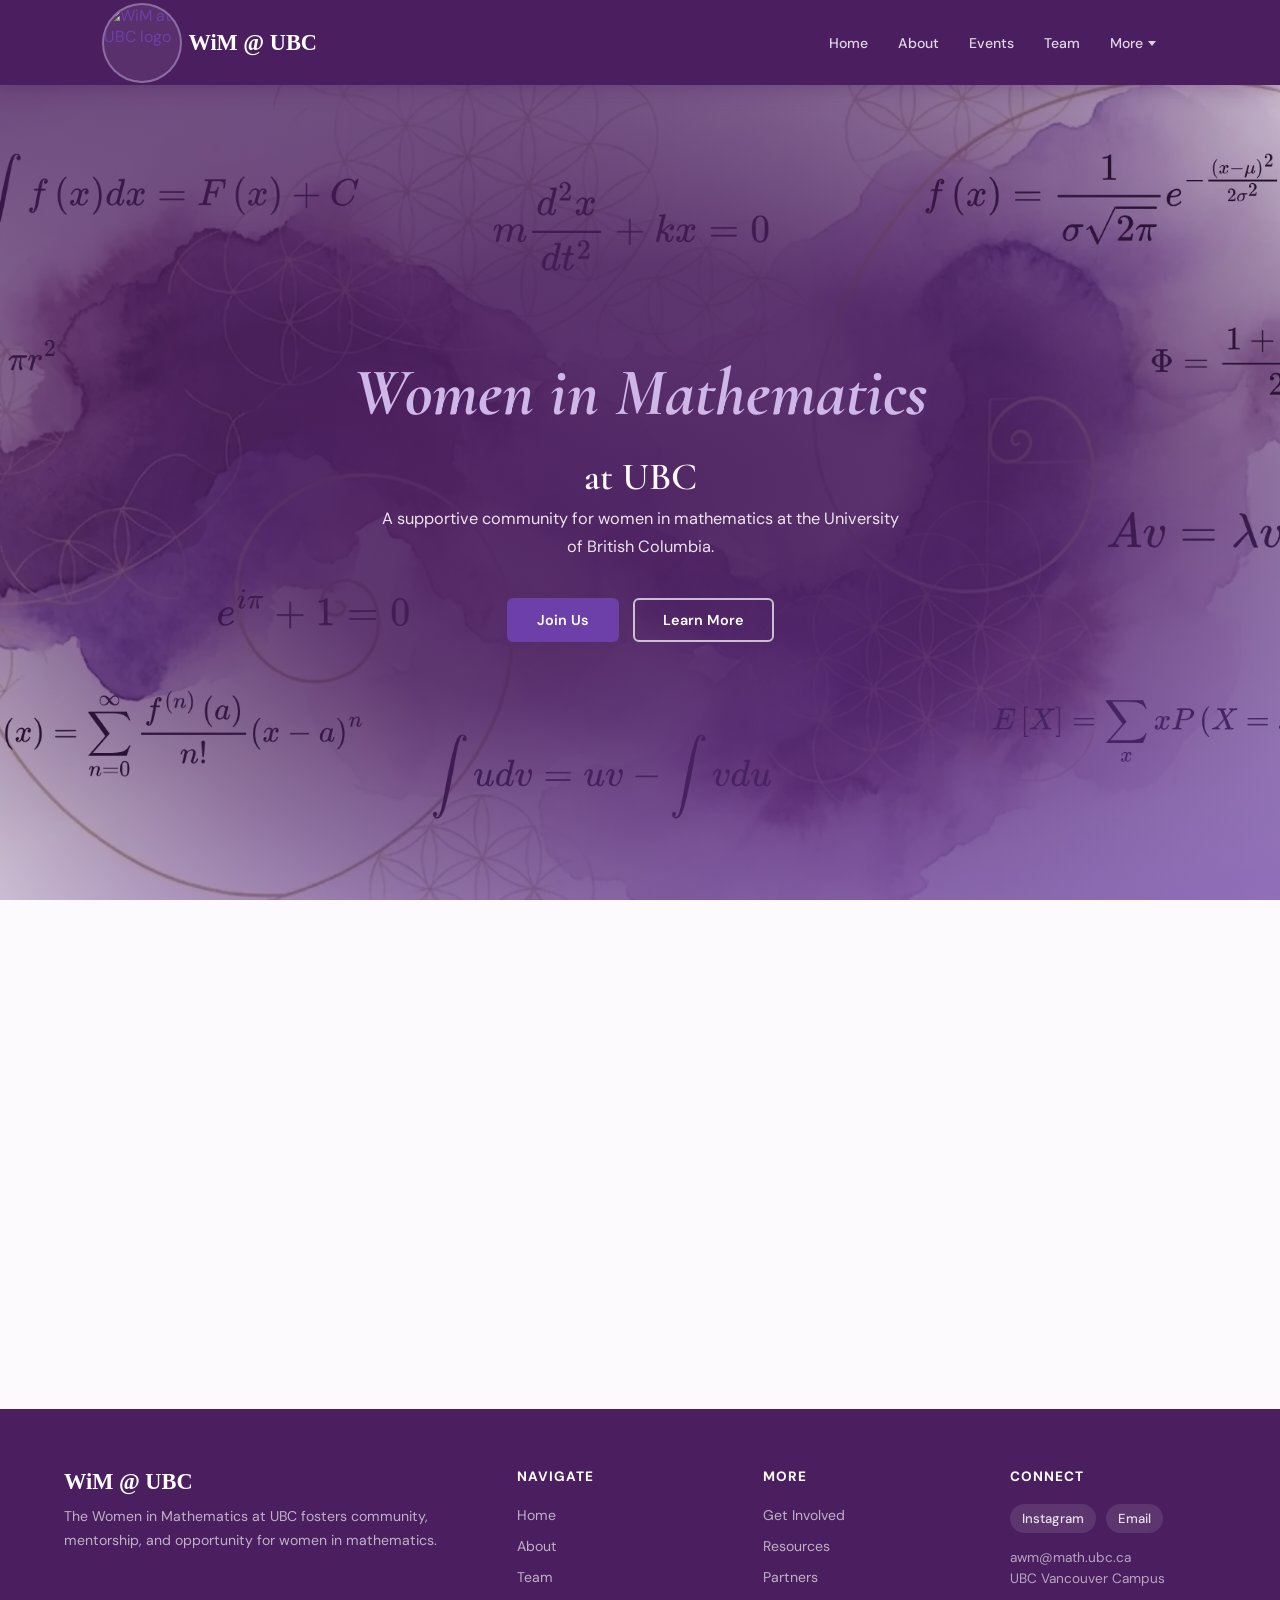
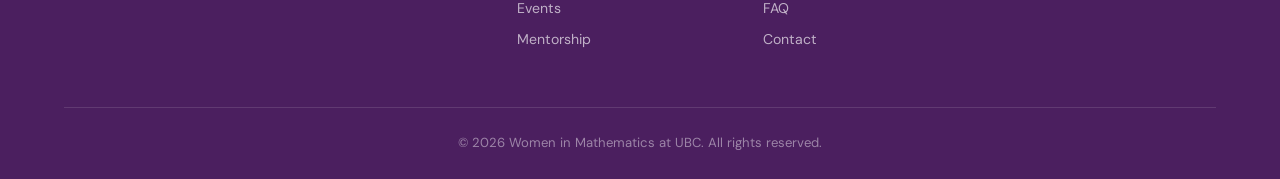
==== commit 5747e06c: "Updated home page" ====
--- a/index.html
+++ b/index.html
@@ -124,7 +124,6 @@
 
   <div class="hero-content">
     <div class="fade-in-up">
-      <h2>Association for</h2>
       <h1>Women in Mathematics</h1>
       <h2>at UBC</h2>
       <p class="fade-in-up delay-1">A supportive community for women in mathematics at the University of British Columbia.</p>
@@ -170,160 +169,4 @@
 
 </body>
 </html>
-<!-- <!DOCTYPE html>
-<html lang="en">
-<head>
-  <meta charset="UTF-8" />
-  <meta name="viewport" content="width=device-width, initial-scale=1.0" />
-  <title>WiM @ UBC</title>
-  <link rel="icon" type="image/x-icon" href="/images/LogoDarkMode.webp">
-  <link rel="stylesheet" href="/style.css" />
-  <link rel="stylesheet" href="/animations.css" />
-  <link rel="preconnect" href="https://fonts.googleapis.com" />
-  <link rel="preconnect" href="https://fonts.gstatic.com" crossorigin />
-  <link href="https://fonts.googleapis.com/css2?family=Cormorant+Garamond:ital,wght@0,400;0,600;0,700;1,400&family=DM+Sans:wght@300;400;500;600&display=swap" rel="stylesheet">
 
-  <style>
-    .hero {
-      min-height: calc(100vh - var(--nav-height));
-      background: linear-gradient(160deg, var(--deep-plum) 0%, #5a256e 45%, var(--royal-purple) 100%);
-      display: flex;
-      align-items: center;
-      justify-content: center;
-      text-align: center;
-      padding: 80px 5%;
-      position: relative;
-      overflow: hidden;
-    }
-    .hero::before {
-      content: '';
-      position: absolute; inset: 0;
-      background:
-      radial-gradient(ellipse at 80% 50%, rgba(205,183,233,.25) 0%, transparent 50%),
-      radial-gradient(ellipse at 90% 20%, rgba(217,143,179,.2) 0%, transparent 40%),
-      radial-gradient(ellipse at 70% 80%, rgba(201,168,106,.1) 0%, transparent 35%),
-      radial-gradient(ellipse at 30% 50%, rgba(205,183,233,.18) 0%, transparent 60%);
-     }
-    
-    .hero-deco {
-      position: absolute;
-      pointer-events: none;
-      user-select: none;
-      font-family: serif;
-      font-weight: 700;
-      font-size: clamp(100px, 20vw, 220px);
-      color: rgba(255,255,255,.07);
-      line-height: 1;
-    }
-   
-    /* .hero-deco.right       { right: 5%;  top: 15%; font-size: clamp(120px, 22vw, 260px); }
-    .hero-deco.mid-right   { right: 20%; top: 5%;  font-size: clamp(80px, 14vw, 180px); }
-    .hero-deco.bottom-right{ right: 8%;  bottom: 5%; font-size: clamp(60px, 10vw, 140px); } */
-    .hero-deco.left        { left: -2%;  bottom: 10%; }
-    .hero-deco.right       { right: -2%; top: 15%; }
-    .hero-deco.top-left    { left: -2%;  top: 3%; }
-    .hero-deco.bottom-right{ right: -2%; bottom: 3%; }
-    .hero-deco.mid-left    { left: 15%;  top: 25%; }
-    .hero-deco.centre-top  { left: 45%;  top: -2%; }
-    .hero-deco.mid-right   { right: 15%; top: 1%; }
-
-    .hero-content { position: relative; max-width: 1000px; }
-
-    .hero h2 { color: var(--warm-white); font-style: normal; margin-bottom: 5px; }
-    .hero h1 {
-      color: var(--soft-lavender);
-      font-size: clamp(2.4rem, 6vw, 4.2rem);
-      font-style: italic;
-      margin-bottom: 20px;
-      margin-top: 10px;
-    }
-    .hero p {
-      color: rgba(255,255,255,.78);
-      font-size: 1.02rem;
-      max-width: 520px;
-      margin: 0 auto 36px;
-    }
-    .hero-btns { display: flex; gap: 14px; justify-content: center; flex-wrap: wrap; }
-
-    .mission-strip { padding: 90px 5%; background: var(--warm-white); }
-    .mission-inner { max-width: 1100px; margin: 0 auto; }
-
-    .purpose-list { list-style: none; margin-top: 8px; }
-    .purpose-list li {
-      display: flex;
-      align-items: flex-start;
-      gap: 10px;
-      padding: 10px 0;
-      border-bottom: 1px solid rgba(205,183,233,.5);
-      font-size: 0.92rem;
-      color: var(--charcoal);
-      line-height: 1.6;
-    }
-    .purpose-list li:last-child { border-bottom: none; }
-    .purpose-list .dot {
-      width: 8px; height: 8px;
-      border-radius: 50%;
-      background: var(--muted-rose);
-      flex-shrink: 0;
-      margin-top: 6px;
-    }
-  </style>
-</head>
-<body>
-
-<div id="nav-placeholder"></div>
-
-<section class="hero">
-  <div class="hero-deco left">∑</div>
-  <div class="hero-deco right">π</div>
-  <div class="hero-deco top-left">∉</div>
-  <div class="hero-deco bottom-right">∰</div>
-  <div class="hero-deco mid-left">よ</div>
-  <div class="hero-deco centre-top">∏</div>
-  <div class="hero-deco mid-right">≅</div>
-
-  <div class="hero-content">
-    <div class="fade-in-up">
-      <h2>Association for</h2>
-      <h1>Women in Mathematics</h1>
-      <h2>at UBC</h2>
-      <p class="fade-in-up delay-1">A supportive community for women in mathematics at the University of British Columbia.</p>
-      <div class="hero-btns fade-in-up delay-2">
-        <a href="/membership/" class="btn btn-primary">Join Us</a>
-        <a href="/about/"      class="btn btn-ghost">Learn More</a>
-      </div>
-    </div>
-  </div>
-</section>
-
-<section class="mission-strip">
-  <div class="mission-inner">
-    <div class="two-col">
-      <div class="highlight-box reveal delay-1" style="margin-top: 0;">
-        <h2 style="margin-bottom: 10px;">Our Mission</h2>
-        <div class="divider divider-left"></div>
-        <p>Our goal is to make a community where every woman who loves mathematics at UBC has the support, connections and opportunities that she deserves.</p>
-        <a href="/about/" class="btn btn-outline" style="margin-top: 28px;">Learn More</a>
-      </div>
-
-      <div class="highlight-box reveal delay-2" style="margin-top: 0;">
-        <h2 style="margin-bottom: 10px;">Our Purpose</h2>
-        <div class="divider divider-left"></div>
-        <ul class="purpose-list">
-          <li><span class="dot" aria-hidden="true"></span>To promote equitable opportunity and treatment</li>
-          <li><span class="dot" aria-hidden="true"></span>Help influence the mathematics culture</li>
-          <li><span class="dot" aria-hidden="true"></span>To create a community where students can thrive in mathematical endeavors</li>
-        </ul>
-      </div>
-    </div>
-  </div>
-</section>
-
-<div id="footer-placeholder"></div>
-
-<script src="/nav.js"></script>
-<script src="/footer.js"></script>
-<script src="/animations.js"></script>
-
-</body>
-</html> -->
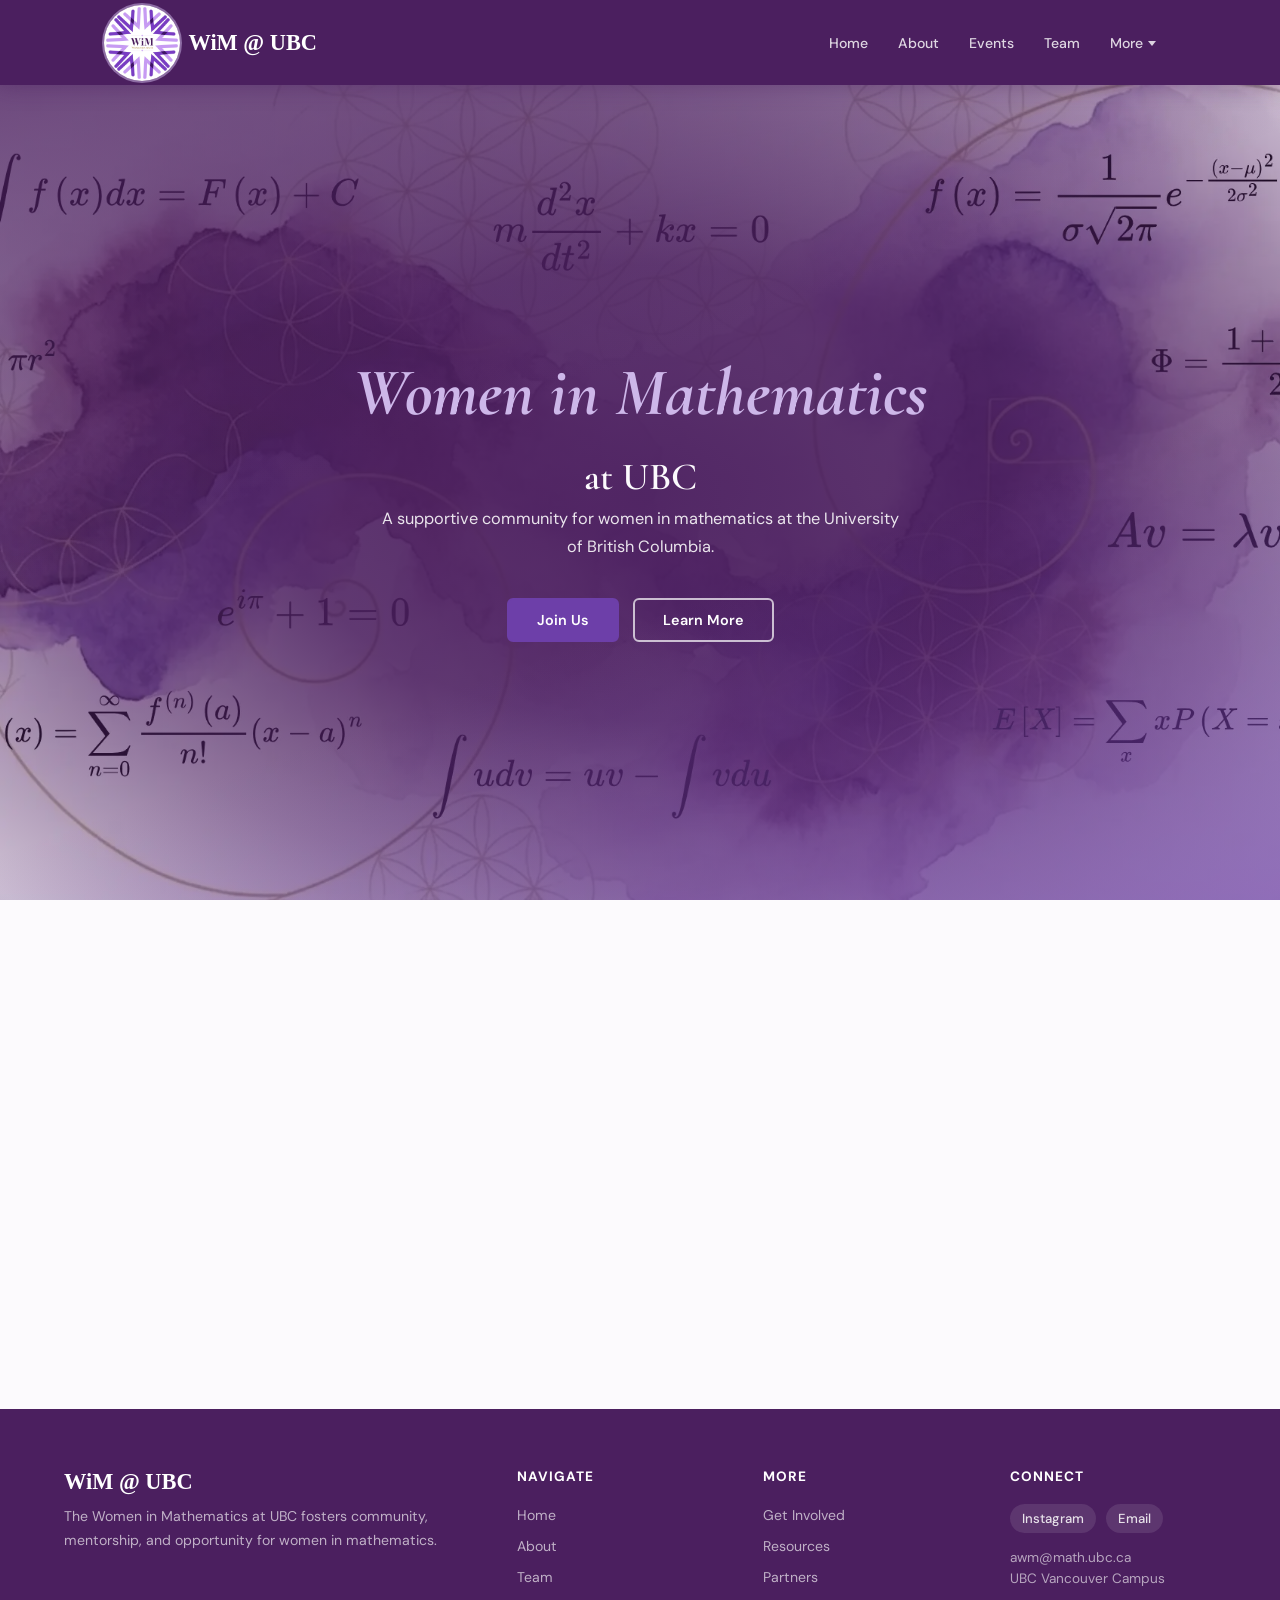
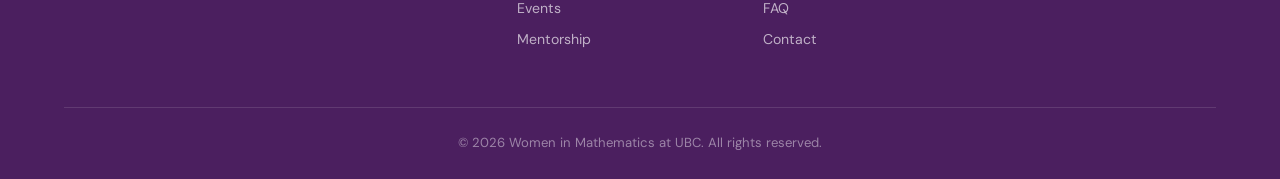
==== commit 208fd199: "Updated logo" ====
--- a/index.html
+++ b/index.html
@@ -4,8 +4,8 @@
   <meta charset="UTF-8" />
   <meta name="viewport" content="width=device-width, initial-scale=1.0" />
   <title>WiM @ UBC</title>
-  <link rel="icon" type="image/webp" href="/images/1.webp">
-  <link rel="apple-touch-icon" href="/images/1.webp">
+  <link rel="icon" type="image/webp" href="/images/WiM.webp">
+  <link rel="apple-touch-icon" href="/images/WiMLogo.webp">
   
   <link rel="stylesheet" href="/style.css" />
   <link rel="stylesheet" href="/animations.css" />
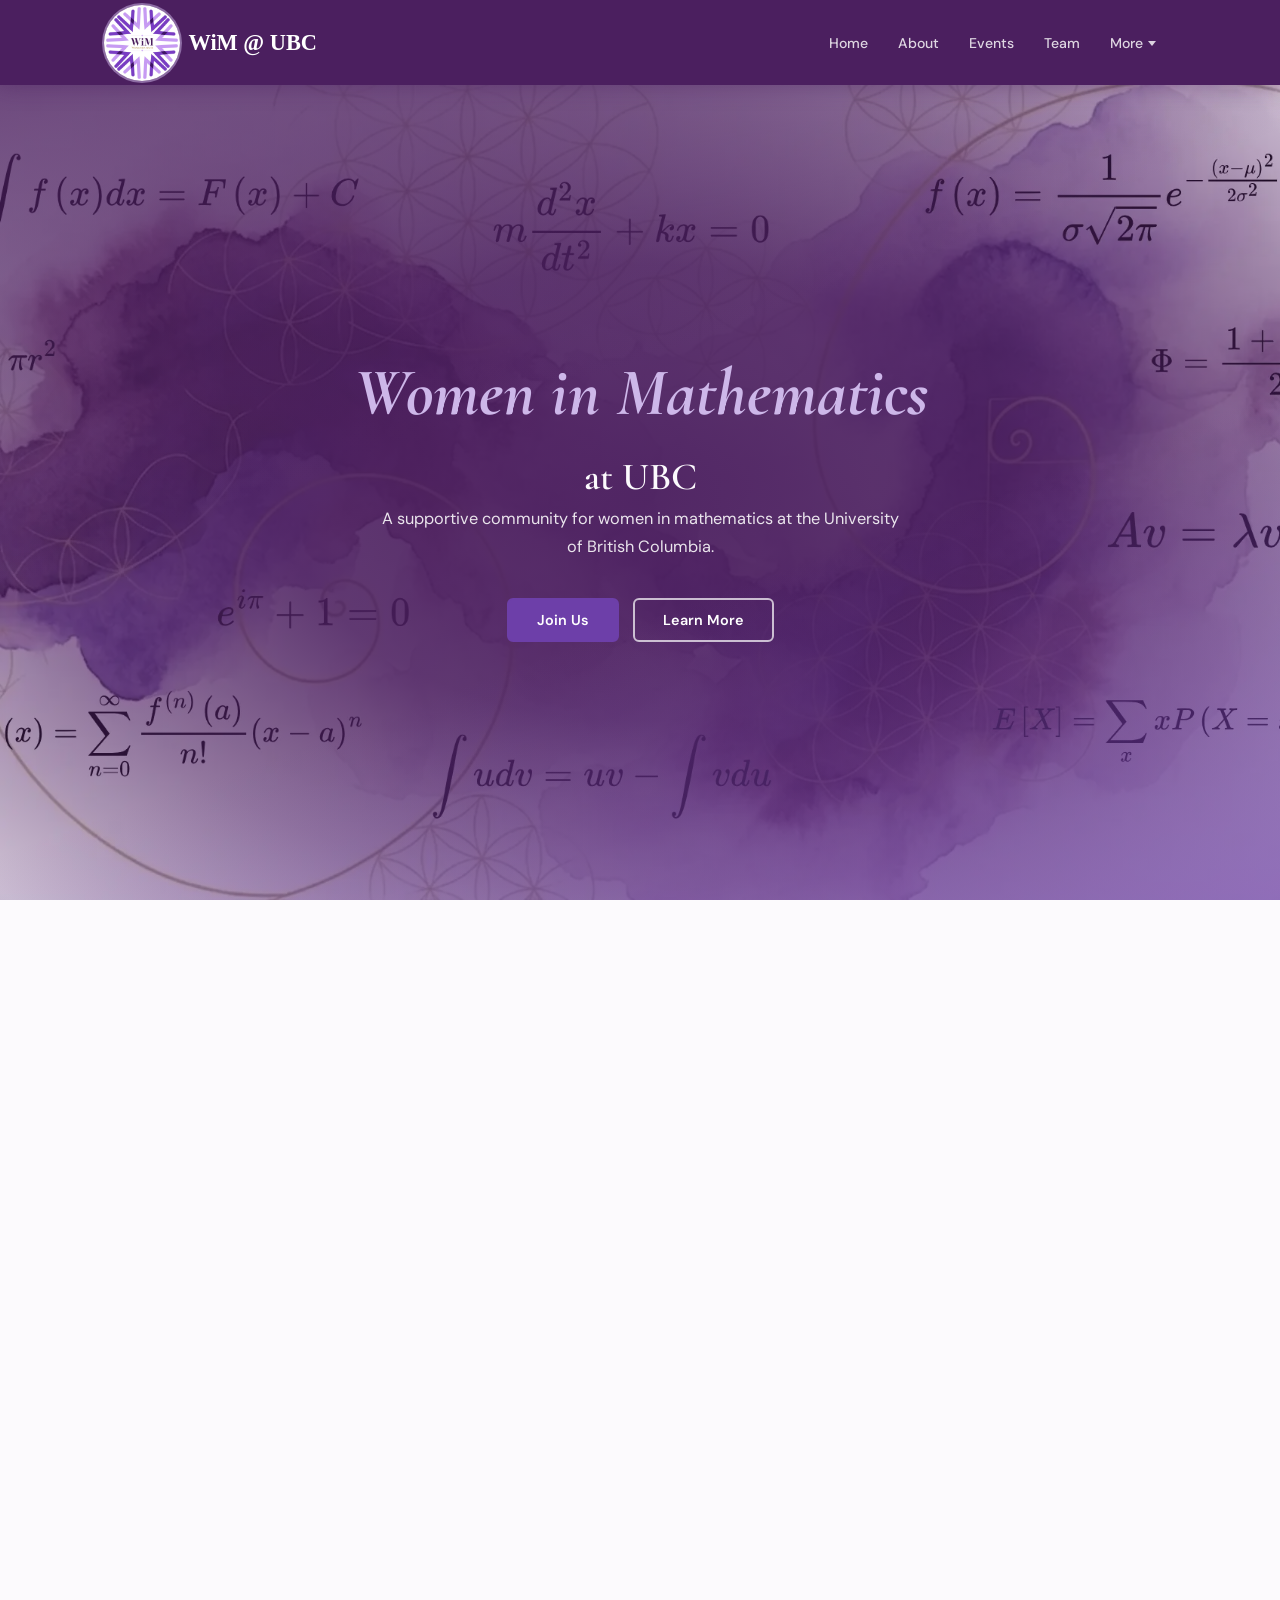
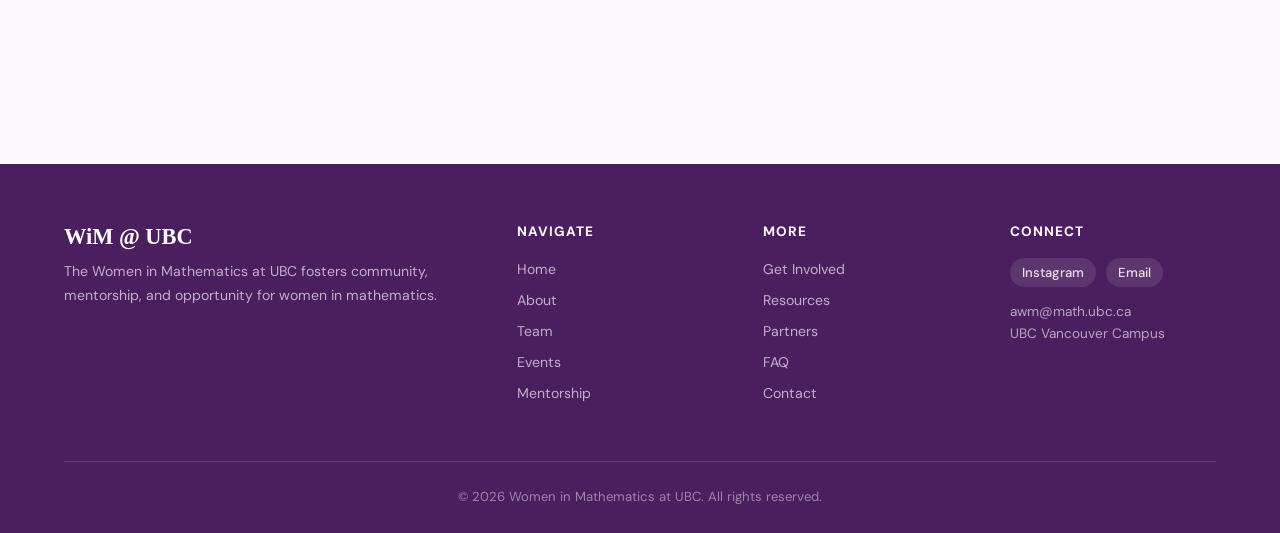
==== commit d6d2d14b: "Updated upcoming events" ====
--- a/index.html
+++ b/index.html
@@ -5,7 +5,9 @@
   <meta name="viewport" content="width=device-width, initial-scale=1.0" />
   <title>WiM @ UBC</title>
   <link rel="icon" type="image/webp" href="/images/WiM.webp">
-  <link rel="apple-touch-icon" href="/images/WiMLogo.webp">
+  <meta name="theme-color" content="#4B1F5F">
+  <meta property="og:image" content="https://awm.math.ubc.ca/images/WiMLogo.webp">
+  <link rel="apple-touch-icon" href="/images/WiM.webp">
   
   <link rel="stylesheet" href="/style.css" />
   <link rel="stylesheet" href="/animations.css" />
@@ -110,6 +112,80 @@
       flex-shrink: 0;
       margin-top: 6px;
     }
+
+    .inclusion-star {
+      font-style: normal;
+      font-weight: 400;
+      color: var(--warm-white);
+      opacity: .75;
+      margin-right: 2px;
+    }
+
+    .inclusion-note { padding: 50px 5% 0; background: var(--warm-white); }
+    .inclusion-note-inner {
+      max-width: 820px;
+      margin: 0 auto;
+      padding: 28px 36px;
+      text-align: center;
+      border-radius: 14px;
+      background: var(--light-lilac);
+      box-shadow: 0 10px 30px rgba(109,63,169,.12);
+      color: var(--royal-purple);
+      font-size: 0.98rem;
+      line-height: 1.75;
+    }
+    .inclusion-note-inner p { margin: 0; }
+
+    .home-grid {
+      display: grid;
+      grid-template-columns: 1fr 1fr;
+      gap: 28px;
+      align-items: stretch;
+    }
+    .home-missions { display: flex; flex-direction: column; gap: 28px; }
+    .upcoming-panel { display: flex; flex-direction: column; }
+    .upcoming-item { display: flex; flex-direction: column; flex: 1; gap: 12px; }
+    .upcoming-banner {
+      border-radius: 12px;
+      padding: 34px 16px;
+      text-align: center;
+      font-family: 'Cormorant Garamond', Georgia, serif;
+      font-size: 2rem;
+      font-weight: 700;
+      color: #fff;
+      letter-spacing: .04em;
+      background: linear-gradient(135deg, var(--deep-plum), var(--royal-purple));
+    }
+    .upcoming-tags { display: flex; flex-wrap: wrap; gap: 8px; }
+    .upcoming-tag {
+      background: #fff; color: var(--royal-purple);
+      padding: 3px 10px; border-radius: 12px;
+      font-size: 0.76rem; font-weight: 600;
+    }
+    .upcoming-item h3 { margin: 0; }
+    .upcoming-item p { margin: 0; font-size: 0.92rem; }
+    .upcoming-meta { line-height: 1.9 !important; }
+    .upcoming-item .btn { align-self: flex-start; margin-top: auto; }
+    .upcoming-all { display: inline-block; margin-top: 18px; font-weight: 600; font-size: 0.9rem; }
+    @media (max-width: 860px) {
+      .home-grid { grid-template-columns: 1fr; }
+    }
+
+    .rbc-art { position: relative; overflow: hidden; }
+    .rbc-art::before {
+      content: "\2211  \03C0  \222B  $  %  \221A  \221E  \0394  \00B1  \2248  \2211  \03C0  \222B  $  %  \221A  \221E  \0394  \00B1  \2248  \2211  \03C0  \222B  $  %  \221A  \221E  \0394";
+      position: absolute; inset: -20% -10%;
+      font-family: 'Cormorant Garamond', Georgia, serif;
+      font-size: 2.4rem; font-weight: 700; line-height: 1.9; letter-spacing: .5em;
+      color: rgba(255,255,255,.13);
+      transform: rotate(-8deg);
+      pointer-events: none;
+    }
+    .rbc-art::after {
+      content: ""; position: absolute; left: 0; right: 0; bottom: 0; height: 5px;
+      background: linear-gradient(90deg, #C4A96A, #E6D3A3, #C4A96A);
+    }
+    .rbc-art > span { position: relative; z-index: 1; }
   </style>
 </head>
 <body>
@@ -124,7 +200,7 @@
 
   <div class="hero-content">
     <div class="fade-in-up">
-      <h1>Women in Mathematics</h1>
+      <h1><span class="inclusion-star" aria-hidden="true"></span>Women in Mathematics</h1>
       <h2>at UBC</h2>
       <p class="fade-in-up delay-1">A supportive community for women in mathematics at the University of British Columbia.</p>
       <div class="hero-btns fade-in-up delay-2">
@@ -136,25 +212,55 @@
 
 </section>
 
+
 <section class="mission-strip">
   <div class="mission-inner">
-    <div class="two-col">
-
-      <div class="highlight-box reveal delay-1" style="margin-top: 0;">
-        <h2 style="margin-bottom: 10px;">Our Mission</h2>
+    <div class="home-grid">
+
+      <aside class="highlight-box upcoming-panel reveal delay-1" style="margin-top: 0;" aria-labelledby="upcoming-heading">
+        <h2 id="upcoming-heading" style="margin-bottom: 10px;">Upcoming Events</h2>
         <div class="divider divider-left"></div>
-        <p>Our goal is to make a community where every woman who loves mathematics at UBC has the support, connections and opportunities that she deserves.</p>
-        <a href="/about/" class="btn btn-outline" style="margin-top: 28px;">Learn More</a>
-      </div>
-
-      <div class="highlight-box reveal delay-2" style="margin-top: 0;">
-        <h2 style="margin-bottom: 10px;">Our Purpose</h2>
-        <div class="divider divider-left"></div>
-        <ul class="purpose-list">
-          <li><span class="dot" aria-hidden="true"></span>To promote equitable opportunity and treatment</li>
-          <li><span class="dot" aria-hidden="true"></span>Help influence the mathematics culture</li>
-          <li><span class="dot" aria-hidden="true"></span>To create a community where students can thrive in mathematical endeavors</li>
-        </ul>
+
+        <article class="upcoming-item">
+          <div class="upcoming-banner rbc-art" aria-hidden="true"><span>WiM &times; RBC</span></div>
+          <span>  </span>
+          <div class="upcoming-tags">
+            <span class="upcoming-tag">Career</span>
+            <span class="upcoming-tag">Panels</span>
+            <span class="upcoming-tag">Networking</span>
+          </div>
+          <h3>Careers in Finance, Technology and AI</h3>
+          <p>Spend an evening with RBC professionals from wealth management, banking, technology and AI research at RBC Borealis. Hear two panels, enjoy a meal, and meet speakers and recruiters over coffee. </p>
+          <span>  </span>
+          <span>  </span>
+          <p class="upcoming-meta">
+            &#128197; Friday, November 20, 2026<br>
+            &#128352; 5:30 to 8:30 PM<br>
+            &#128205; UBC Vancouver campus (venue to be announced)
+          </p>
+          <a href="/events/" class="btn btn-primary">View Event Details</a>
+        </article>
+
+        <a href="/events/" class="upcoming-all">See all events &rarr;</a>
+      </aside>
+
+      <div class="home-missions">
+        <div class="highlight-box reveal delay-2" style="margin-top: 0;">
+          <h2 style="margin-bottom: 10px;">Our Mission</h2>
+          <div class="divider divider-left"></div>
+          <p>Our goal is to make a community where every woman who loves mathematics at UBC has the support, connections and opportunities that she deserves.</p>
+          <a href="/about/" class="btn btn-outline" style="margin-top: 28px;">Learn More</a>
+        </div>
+
+        <div class="highlight-box reveal delay-3" style="margin-top: 0;">
+          <h2 style="margin-bottom: 10px;">Our Purpose</h2>
+          <div class="divider divider-left"></div>
+          <ul class="purpose-list">
+            <li><span class="dot" aria-hidden="true"></span>To promote equitable opportunity and treatment</li>
+            <li><span class="dot" aria-hidden="true"></span>Help influence the mathematics culture</li>
+            <li><span class="dot" aria-hidden="true"></span>To create a community where students can thrive in mathematical endeavors</li>
+          </ul>
+        </div>
       </div>
 
     </div>
@@ -168,5 +274,4 @@
 <script src="/animations.js"></script>
 
 </body>
-</html>
-
+</html>
